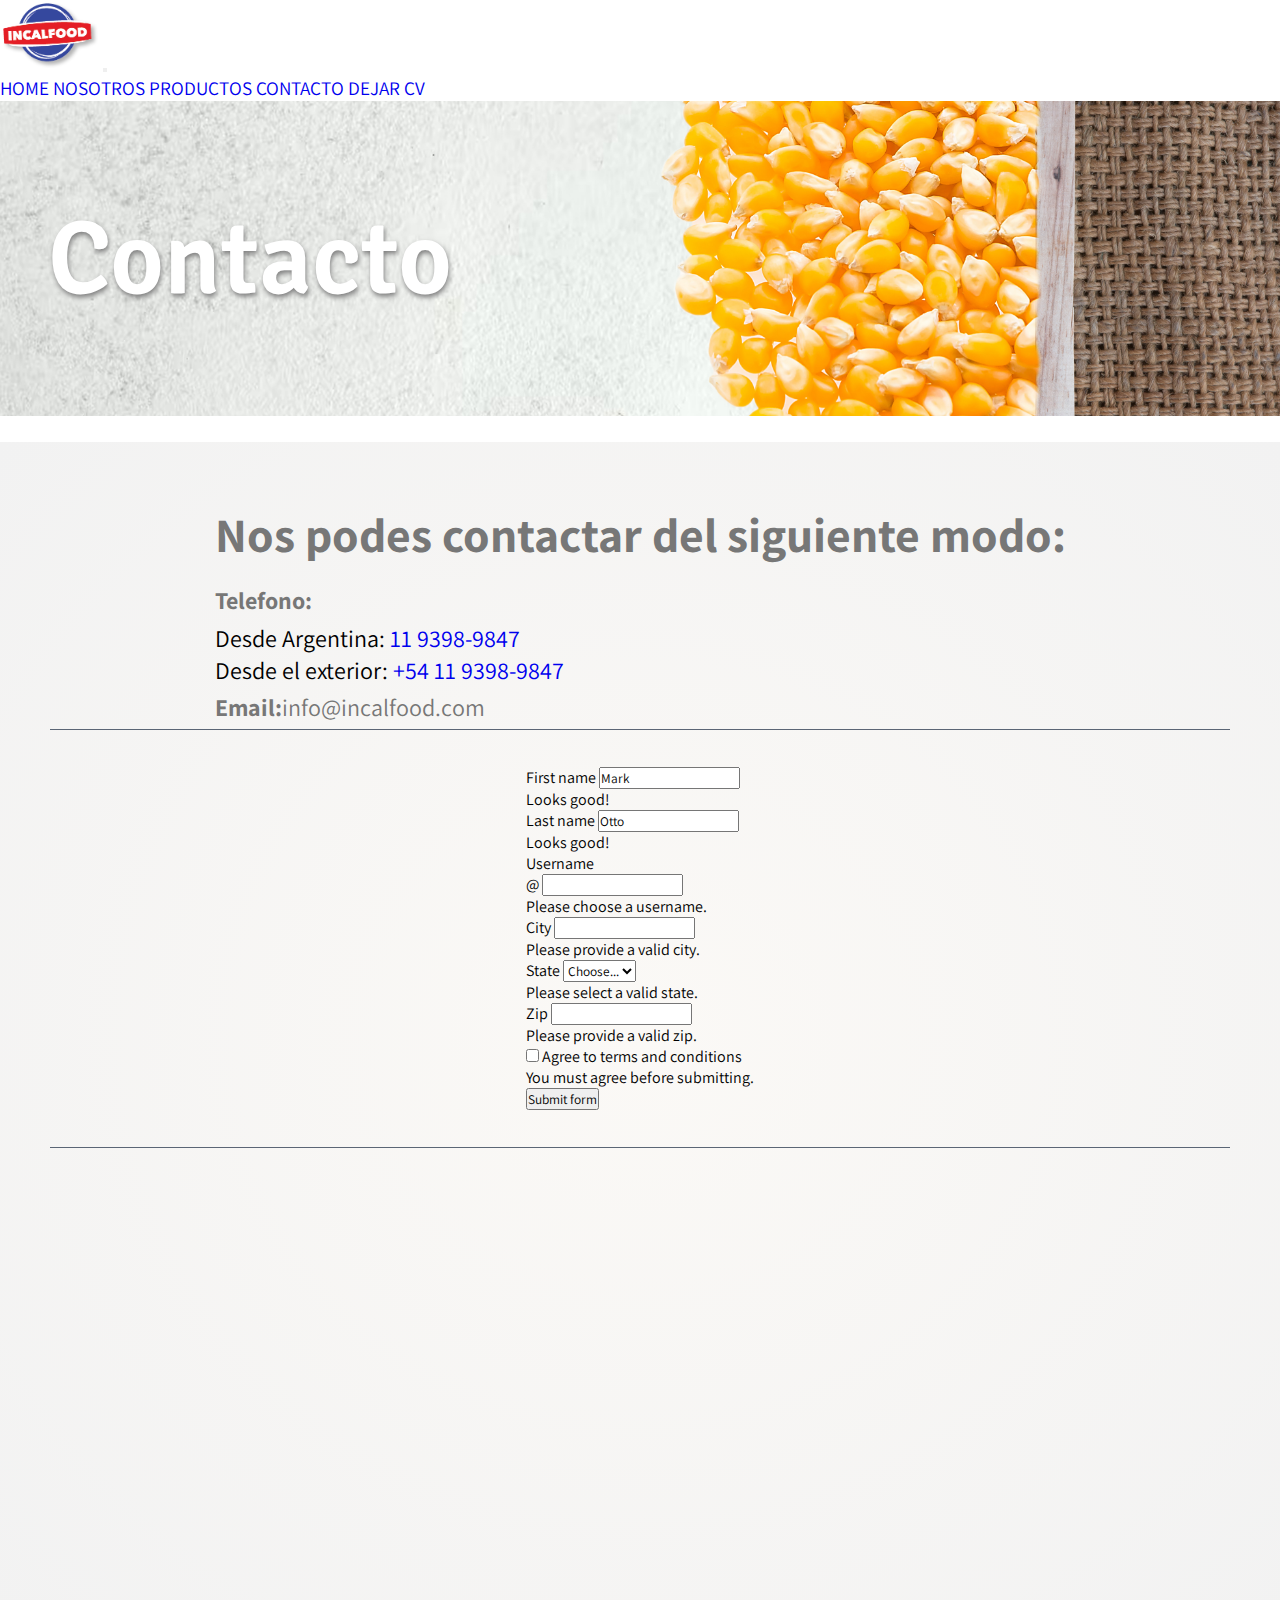
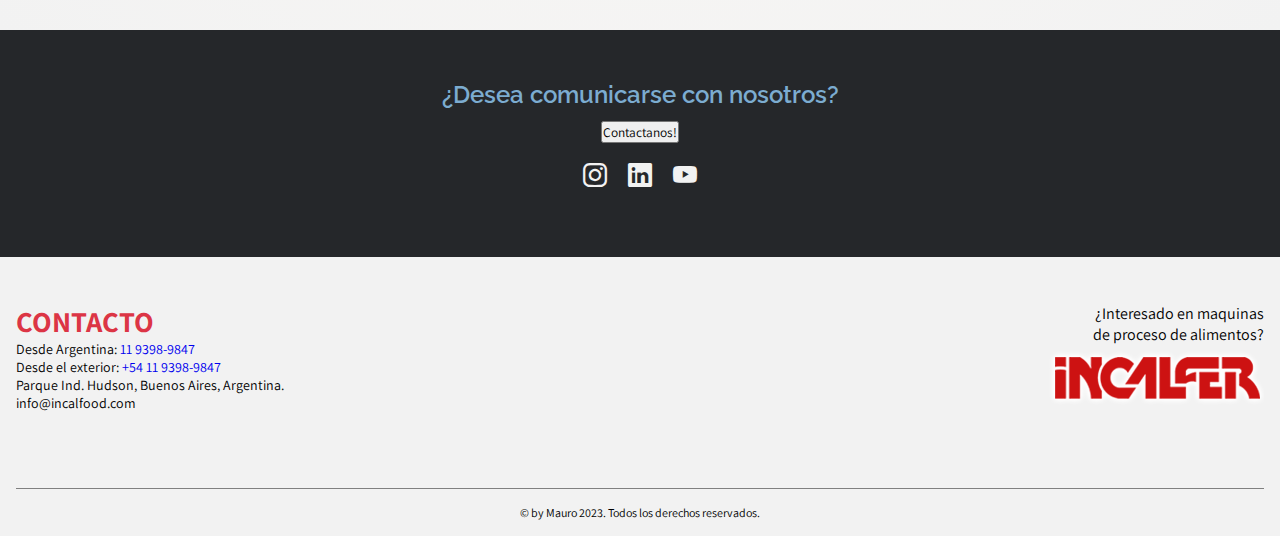
==== pages/contacto.html @ c0ce4c3d "se agrega redes sociales" ====
<!DOCTYPE html>
<html lang="en">

<head>
  <meta charset="UTF-8">
  <meta name="viewport" content="width=device-width, initial-scale=1.0">
  <link rel="apple-touch-icon" sizes="180x180" href="../img/favicon/apple-touch-icon.png">
  <link rel="icon" type="image/png" sizes="32x32" href="../img/favicon/favicon-32x32.png">
  <link rel="icon" type="image/png" sizes="16x16" href="../img/favicon/favicon-16x16.png">
  <link rel="manifest" href="../img/favicon/site.webmanifest">
  <title>Contacto - Incalfood</title>
  <meta name="description" content="Consultanos hoy por nuestra línea de pellets y sabores.">
  <meta name="keywords"
    content="Pellets Y Sabores Para Snacks. Pellets de Maíz. Productos Extruidos. Pellets de Trigo.">
  <link href="https://cdn.jsdelivr.net/npm/bootstrap@5.3.1/dist/css/bootstrap.min.css" rel="stylesheet"
  integrity="sha384-4bw+/aepP/YC94hEpVNVgiZdgIC5+VKNBQNGCHeKRQN+PtmoHDEXuppvnDJzQIu9" crossorigin="anonymous">
  <link rel="stylesheet" href="https://cdn.jsdelivr.net/npm/bootstrap-icons@1.10.5/font/bootstrap-icons.css">
  <link rel="stylesheet" href="../css/styles.css">
</head>

<body>
  <header>
    <nav class="navbar navbar-expand-lg bg-body-tertiary">
      <div class="container-fluid">
        <a class="navbar-brand" href="../index.html">
          <img src="../img/Incalfood-Logo-1.png" alt="logo" width="100">
        </a>
        <button class="navbar-toggler" type="button" data-bs-toggle="collapse" data-bs-target="#navbarNavAltMarkup"
          aria-controls="navbarNavAltMarkup" aria-expanded="false" aria-label="Toggle navigation">
          <span class="navbar-toggler-icon"></span>
        </button>
        <div class="collapse navbar-collapse" id="navbarNavAltMarkup">
          <div class="navbar-nav">
            <a class="nav-link" aria-current="page" href="../index.html">Home</a>
            <a class="nav-link" href="./nosotros.html">Nosotros</a>
            <a class="nav-link" href="./productos.html">Productos</a>
            <a class="nav-link active" href="./contacto.html">Contacto</a>
            <a class="nav-link" href="./dejarCv.html">Dejar cv</a>
          </div>
        </div>
      </div>
    </nav>
    <section class="hero__container">
      <div class="hero__banner">
        <h2>Contacto</h2>
      </div>
    </section>
  </header>
  <main>
    <div class="contact-page">
      <section class="contact-page__info">
        <div class="contact-page__info--tel">
          <p class="contact-page__info--text">Nos podes contactar del siguiente modo:</p>
          <p><strong>Telefono:</strong></p>
          <ul>
            <li>Desde Argentina: <a href="1193989847">11 9398-9847</a></li>
            <li>Desde el exterior: <a href="+541193989847">+54 11 9398-9847</a></li>
          </ul>
          <p><strong>Email:</strong>info@incalfood.com</p>
        </div>
      </section>
      <section class="contact-page__form">
        <form class="row g-3 needs-validation contact__form--forms" novalidate>
          <div class="col-md-4">
            <label for="validationCustom01" class="form-label">First name</label>
            <input type="text" class="form-control" id="validationCustom01" value="Mark" required>
            <div class="valid-feedback">
              Looks good!
            </div>
          </div>
          <div class="col-md-4">
            <label for="validationCustom02" class="form-label">Last name</label>
            <input type="text" class="form-control" id="validationCustom02" value="Otto" required>
            <div class="valid-feedback">
              Looks good!
            </div>
          </div>
          <div class="col-md-4">
            <label for="validationCustomUsername" class="form-label">Username</label>
            <div class="input-group has-validation">
              <span class="input-group-text" id="inputGroupPrepend">@</span>
              <input type="text" class="form-control" id="validationCustomUsername" aria-describedby="inputGroupPrepend"
                required>
              <div class="invalid-feedback">
                Please choose a username.
              </div>
            </div>
          </div>
          <div class="col-md-6">
            <label for="validationCustom03" class="form-label">City</label>
            <input type="text" class="form-control" id="validationCustom03" required>
            <div class="invalid-feedback">
              Please provide a valid city.
            </div>
          </div>
          <div class="col-md-3">
            <label for="validationCustom04" class="form-label">State</label>
            <select class="form-select" id="validationCustom04" required>
              <option selected disabled value="">Choose...</option>
              <option>...</option>
            </select>
            <div class="invalid-feedback">
              Please select a valid state.
            </div>
          </div>
          <div class="col-md-3">
            <label for="validationCustom05" class="form-label">Zip</label>
            <input type="text" class="form-control" id="validationCustom05" required>
            <div class="invalid-feedback">
              Please provide a valid zip.
            </div>
          </div>
          <div class="col-12">
            <div class="form-check">
              <input class="form-check-input" type="checkbox" value="" id="invalidCheck" required>
              <label class="form-check-label" for="invalidCheck">
                Agree to terms and conditions
              </label>
              <div class="invalid-feedback">
                You must agree before submitting.
              </div>
            </div>
          </div>
          <div class="col-12">
            <button class="btn btn-primary" type="submit">Submit form</button>
          </div>
        </form>
      </section>
      <section class="contact-page__map"><iframe
          src="https://www.google.com/maps/embed?pb=!1m18!1m12!1m3!1d13104.268467003114!2d-58.17543389498972!3d-34.80425325755544!2m3!1f0!2f0!3f0!3m2!1i1024!2i768!4f13.1!3m3!1m2!1s0x95a32f217aa31769%3A0xee1732fa0c41e70c!2sMaritimo%2C%20Guillermo%20Enrique%20Hudson%2C%20Provincia%20de%20Buenos%20Aires!5e0!3m2!1ses!2sar!4v1692320278592!5m2!1ses!2sar"
          width="350" height="400" style="border:0;" allowfullscreen="" loading="lazy"
          referrerpolicy="no-referrer-when-downgrade"></iframe></section>
    </div>
  </main>
  <footer>
    <section class="communicate">
      <div class="communicate__text">
        <h2>¿Desea comunicarse con nosotros?</h2>
        <div class="button-center">
          <a href="./contacto.html"><button type="button" class="btn btn-outline-light">Contactanos!</button></a>
        </div>
      </div>
      <div class="communicate__social">
        <a href="#"><i class="bi bi-social bi-instagram"></i></a>
        <a href="#"><i class="bi bi-social bi-linkedin"></i></a>
        <a href="#"><i class="bi bi-social bi-youtube"></i></a>
      </div>
    </section>
    <section class="footer__page">
      <div class="footer__top">
        <div class="footer__top--contact">
          <h2>CONTACTO</h2>
          <ul>
            <li>Desde Argentina: <a href="1193989847">11 9398-9847</a></li>
            <li>Desde el exterior: <a href="+541193989847">+54 11 9398-9847</a></li>
            <li>Parque Ind. Hudson, Buenos Aires, Argentina.</li>
            <li>info@incalfood.com</li>
          </ul>
        </div>
        <div class="footer__top--incalfer">
          <p>¿Interesado en maquinas
            <br>de proceso de alimentos?
          </p>
          <a href="#">
            <img src="../img/incalfer.png" alt="logo incalfer">
          </a>
        </div>
      </div>
      <div class="footer__bottom">
        <div class="footer__bottom--text">
          <p>&copy; by Mauro 2023. Todos los derechos reservados.</p>
        </div>
      </div>
    </section>
  </footer>
  <script src="https://cdn.jsdelivr.net/npm/bootstrap@5.3.1/dist/js/bootstrap.bundle.min.js"
    integrity="sha384-HwwvtgBNo3bZJJLYd8oVXjrBZt8cqVSpeBNS5n7C8IVInixGAoxmnlMuBnhbgrkm"
    crossorigin="anonymous"></script>
</body>

</html>
---- css/styles.css ----
@import url("https://fonts.googleapis.com/css2?family=Assistant:wght@600;700;800&family=Raleway:wght@300;400;500&family=Signika:wght@300;400;500;600;700&display=swap");
* {
  padding: 0;
  margin: 0;
  box-sizing: border-box;
  list-style: none;
  text-decoration: none;
  font-family: "Assistant", sans-serif;
}

img {
  max-width: 100%;
}

h3 {
  font-size: 1.5rem;
}

main h3 {
  color: #999;
  font-size: 1.3rem;
}
main h1, main h2 {
  font-size: 1.8rem;
  font-weight: 800;
  color: #25272a;
}
main h1 > span, main h2 > span {
  color: #dc3545;
}
main p {
  line-height: 1.8;
  text-align: start;
  color: #777;
}

@media screen and (min-width: 992px) {
  .container-fluid {
    width: 80%;
  }
  .navbar-collapse {
    justify-content: center;
  }
  .navbar-nav {
    gap: 3rem;
    text-transform: uppercase;
    font-size: 1.2rem;
  }
}
.navbar-nav {
  --bs-nav-link-color: #25272a;
  --bs-nav-link-hover-color: #dc3545;
  --bs-navbar-active-color:#35489e;
}

.button-center {
  display: flex;
  flex-wrap: wrap;
  justify-content: center;
  align-items: center;
}

body {
  width: 100%;
  display: flex;
  flex-direction: column;
  flex-wrap: wrap;
  align-content: center;
  justify-content: center;
}

main {
  display: flex;
  flex-direction: column;
  width: inherit;
}

footer {
  width: 100%;
}

.hero__banner, .hero__banner-lg {
  background-image: url(../img/hero.jpg);
  background-repeat: no-repeat;
  background-size: cover;
  background-position: center;
  display: flex;
  flex-direction: column;
  justify-content: center;
  align-items: center;
  padding: 3rem;
  height: 30vh;
  text-shadow: gray 1px 3px 5px;
}
@media screen and (min-width: 768px) {
  .hero__banner, .hero__banner-lg {
    align-items: start;
    height: 20vh;
  }
}
@media screen and (min-width: 992px) {
  .hero__banner, .hero__banner-lg {
    height: 35vh;
  }
}
.hero__banner > h2, .hero__banner-lg > h2, .hero__banner span, .hero__banner-lg span {
  color: #fe9402;
  font-family: "Signika", sans-serif;
  font-weight: 600;
  text-align: start;
  font-size: 4rem;
}
.hero__banner > h2 > span, .hero__banner-lg > h2 > span, .hero__banner span > span, .hero__banner-lg span > span {
  margin: 1rem;
}
@media screen and (min-width: 992px) {
  .hero__banner > h2, .hero__banner-lg > h2, .hero__banner span, .hero__banner-lg span {
    font-size: 6.5rem;
    color: #fff;
  }
}

.hero__banner-lg {
  align-items: start;
  padding: 1.5rem;
}
.hero__banner-lg > h2, .hero__banner-lg span {
  font-size: 3.2rem;
  margin: 0;
  line-height: 1;
}
@media screen and (min-width: 992px) {
  .hero__banner-lg > h2, .hero__banner-lg span {
    font-size: 6.5rem;
    margin: 4rem;
  }
}

.hero__main {
  background-image: url(../img/hero.jpg);
  background-repeat: no-repeat;
  background-size: cover;
  background-position: center;
  display: flex;
  flex-direction: column;
  justify-content: center;
  align-items: center;
  padding: 2.3rem;
  height: 70vh;
  /* &-ani{
      position: relative;
      width: 100%;
      &--img{
          >img{
              width: 50%;
              position: absolute;
              left: 0;
              top: 0;
          }
      }
  } */
}
.hero__main-title {
  display: flex;
  flex-direction: column;
  justify-content: center;
  align-items: center;
  margin: 1rem;
}
.hero__main-title-img {
  display: flex;
  flex-direction: column;
  filter: drop-shadow(0 0 0.75rem gray);
}
.hero__main-title-img .title-top {
  animation: rotate-hor-center 0.9s cubic-bezier(0.455, 0.03, 0.515, 0.955) both;
}
@keyframes rotate-hor-center {
  0% {
    transform: rotateX(0);
  }
  100% {
    transform: rotateX(-360deg);
  }
}
.hero__main-title-img .title-buttom {
  animation: scale-in-center 0.5s cubic-bezier(0.25, 0.46, 0.45, 0.94) 0.8s both;
}
@keyframes scale-in-center {
  0% {
    transform: scale(0);
    opacity: 1;
  }
  100% {
    transform: scale(1);
    opacity: 1;
  }
}

.container-news {
  height: 85vh;
  background-color: #fff;
  background-image: url(../img/bg/shape_bg.png);
  background-repeat: no-repeat;
  background-size: cover;
  background-position: center;
}
@media screen and (min-width: 399px) {
  .container-news {
    height: 60vh;
  }
}
@media screen and (min-width: 768px) {
  .container-news {
    height: auto;
  }
}
@media screen and (min-width: 992px) {
  .container-news {
    height: 50vh;
  }
}

.news {
  display: flex;
  flex-direction: column;
  justify-content: center;
  align-items: center;
  margin: 1.8rem;
  height: 100%;
}
.news__icon {
  display: flex;
  flex-direction: column;
  width: 100%;
}
@media screen and (min-width: 992px) {
  .news__icon {
    width: 80%;
    flex-direction: row;
  }
}
.news__icon-cnt {
  display: flex;
  flex-direction: column;
  height: 7rem;
  width: 100%;
}
@media screen and (min-width: 992px) {
  .news__icon-cnt {
    height: unset;
    width: unset;
  }
}
.news__icon-cnt--box {
  position: relative;
  width: 100%;
}
.news__icon-cnt--box-icon {
  position: absolute;
  background-color: #000;
  width: 75px;
  height: 60px;
  top: 0;
  left: 0;
  margin: 0;
  padding: 0;
}
@media screen and (min-width: 399px) {
  .news__icon-cnt--box-icon {
    width: 90px;
    height: 75px;
  }
}
.news__icon-cnt--box :hover .bi-megaphone-fill {
  animation: shake-lr 0.7s cubic-bezier(0.455, 0.03, 0.515, 0.955) both;
}
@keyframes shake-lr {
  0%, 100% {
    transform: rotate(0deg);
    transform-origin: 50% 50%;
  }
  10% {
    transform: rotate(8deg);
  }
  20%, 40%, 60% {
    transform: rotate(-10deg);
  }
  30%, 50%, 70% {
    transform: rotate(10deg);
  }
  80% {
    transform: rotate(-8deg);
  }
  90% {
    transform: rotate(8deg);
  }
}
@media screen and (min-width: 992px) {
  .news__icon {
    width: 926px;
  }
}
.news__title {
  display: flex;
  flex-direction: column;
}
@media screen and (min-width: 768px) {
  .news__title > h2 {
    font-size: 2rem;
    font-weight: 700;
  }
}
@media screen and (min-width: 992px) {
  .news__title {
    width: 100%;
    flex-wrap: wrap;
    align-content: center;
  }
}
.news-carousel {
  display: flex;
  flex-direction: row;
  justify-content: center;
  align-items: flex-start;
  height: 250px;
}
@media screen and (min-width: 992px) {
  .news-carousel {
    max-width: 926px;
    height: unset;
  }
}
.news-carousel__body {
  display: flex;
  flex-direction: column;
}
.news-carousel__body--text > p {
  padding: 1.5rem 0;
  line-height: 1.8;
}

.bi-megaphone-fill {
  color: #dc3545;
  font-size: 3rem;
  position: absolute;
  right: -23%;
}

.next {
  font-size: 1.5rem;
  font-weight: 900;
}

.item-text {
  font-size: 1.2rem;
  font-weight: 700;
  color: #25272a;
  display: flex;
  justify-content: flex-end;
}
.item-text .bi-dash-lg {
  position: unset;
  font-size: 2.3rem;
  color: #dc3545;
  display: flex;
  align-items: baseline;
}

.about-us__cnt {
  background-color: #f2f2f2;
  background-image: url(../img/bg/bg_3.jpg);
  background-repeat: no-repeat;
  background-size: cover;
  background-position: center;
}
.about-us__cnt .about-us {
  display: flex;
  flex-direction: column;
  min-height: 15rem;
  margin: 1.8rem;
}
@media screen and (min-width: 768px) {
  .about-us__cnt .about-us {
    display: flex;
    flex-wrap: wrap;
    align-content: center;
  }
}
@media screen and (min-width: 768px) {
  .about-us__cnt .about-us__text {
    max-width: 80%;
    margin: 0 auto;
  }
}
.about-us__cnt .about-us__text > p {
  padding: 1.5rem 0;
}
@media screen and (min-width: 768px) {
  .about-us__cnt .about-us__text > p {
    font-size: 1.4rem;
  }
}
@media screen and (min-width: 768px) {
  .about-us__cnt .about-us__text > h1 {
    font-size: 2rem;
    font-weight: 700;
  }
}
.about-us__cnt .about-us__img {
  display: flex;
  flex-direction: column;
  justify-content: center;
  align-items: center;
  margin-top: 1.2rem;
}
.about-us__cnt .about-us__img > h2,
.about-us__cnt .about-us__img span {
  display: flex;
  flex-direction: column;
  justify-content: center;
  align-items: center;
  text-align: center;
  color: #25272a;
  text-shadow: #777 1px 3px 5px;
  font-size: 3rem;
  font-family: "Assistant", sans-serif;
  font-weight: 800;
  text-transform: uppercase;
}
.about-us__cnt .about-us__img > img {
  width: 250px;
}
@media screen and (min-width: 768px) {
  .about-us__cnt .about-us__img > img {
    width: 400px;
  }
}
@media screen and (min-width: 992px) {
  .about-us__cnt .about-us__img {
    display: flex;
    flex-direction: row;
    justify-content: space-around;
    align-items: center;
  }
}

.snacks {
  color: #fff;
  background-image: url(../img/bg/bg_10.jpg);
  background-repeat: no-repeat;
  background-size: 100% 90%;
  background-position: center top;
}
.snacks-cnt {
  display: flex;
  flex-direction: column;
  justify-content: center;
  align-items: center;
  margin: 1.8rem;
}
@media screen and (min-width: 992px) {
  .snacks-cnt__text {
    width: 80%;
  }
}
.snacks-cnt__products {
  width: 100%;
}
@media screen and (min-width: 992px) {
  .snacks-cnt__products {
    width: 80%;
  }
}
.snacks-cnt__products .snacks-card {
  display: flex;
  flex-wrap: wrap;
}
.snacks-cnt__products .snacks-card .card-snack-lg {
  padding: 1.2rem 0;
  background-color: #f95a3f;
}
.snacks-cnt__products .snacks-card .card-snack-lg .card-body .card-title {
  padding: 0.5rem 0;
  font-weight: 800;
}
.snacks-cnt__products .snacks-card .card-snack-lg .card-body > p, .snacks-cnt__products .snacks-card .card-snack-lg .card-body h6, .snacks-cnt__products .snacks-card .card-snack-lg .card-body h5 {
  color: #fff;
}
@media screen and (min-width: 768px) {
  .snacks-cnt__products .snacks-card .card-snack-lg {
    max-height: 300px;
    order: 5;
  }
}
.snacks-cnt__products .snacks-card .card-body {
  display: flex;
  flex-direction: column;
  justify-content: center;
  align-items: center;
}

.card {
  border-radius: unset;
  margin: 1rem auto;
  line-height: 1.5;
  max-width: 22rem;
}
.card > img {
  border-radius: unset;
}

@media screen and (min-width: 992px) {
  .instagram {
    display: flex;
    flex-direction: column;
    flex-wrap: wrap;
    align-content: space-around;
    width: 100%;
  }
}
.instagram-text {
  margin: 1.8rem;
}
@media screen and (min-width: 992px) {
  .instagram-text {
    width: 80%;
  }
}
.instagram-slider {
  width: 80vw;
  height: auto;
  margin: 1.5rem auto;
  overflow: hidden;
}
.instagram-slider__track {
  display: flex;
  animation: scroll 50s linear infinite;
  -webkit-animation: scroll 50s linear infinite;
  width: 2400px;
}
.instagram-slider__track--slide {
  width: 200px;
}
.instagram-slider__track--slide > img {
  width: 100%;
}

@keyframes scroll {
  0% {
    -webkit-animation: translateX(0);
    transform: translateX(0);
  }
  100% {
    -webkit-animation: translateX(-1200px);
    transform: translateX(-1200px);
  }
}
.communicate {
  background-color: #25272a;
  padding: 3.125rem 0;
  text-align: center;
}
.communicate__text {
  padding: 0 1rem 0 1rem;
}
.communicate__text > h2 {
  font-size: 1.5rem;
  padding-bottom: 0.8rem;
  font-family: "Raleway", sans-serif;
  color: #7cacd0;
  font-weight: 600;
}
.communicate__social {
  display: flex;
  flex-direction: row;
  justify-content: center;
  align-items: center;
  margin: 1rem;
  gap: 1.3rem;
  flex-wrap: wrap;
}
.communicate__social .bi-social {
  color: #f2f2f2;
  font-size: 1.5rem;
}
.communicate__social .bi-social:hover {
  color: #dc3545;
}

.footer__top {
  background-color: #f2f2f2;
  display: flex;
  flex-direction: row;
  padding-top: 1.875rem;
  padding-bottom: 3.125rem;
}
.footer__top--contact {
  font-size: 14px;
  padding: 1rem;
  width: 50%;
}
.footer__top--contact > h2 {
  font-size: 1.8rem;
  color: #dc3545;
  font-weight: 700;
}
.footer__top--contact > ul {
  display: flex;
  flex-direction: column;
  margin-bottom: 10px;
  padding: 0;
}
.footer__top--incalfer {
  text-align: end;
  padding: 1rem;
  width: 50%;
}

.footer__bottom {
  background-color: #f2f2f2;
}
.footer__bottom--text > p {
  margin: 0 1rem 0 1rem;
  padding: 1rem 0;
  font-size: 12px;
  border-top: 1px solid gray;
  text-align: center;
}

.company__content-top {
  display: flex;
  flex-direction: column;
  justify-content: center;
  align-items: center;
  flex-wrap: wrap;
  padding: 1.3rem;
  width: 70%;
  margin: 0 auto;
  margin-bottom: 3rem;
}
.company__content-top > h2 {
  font-family: "Raleway", sans-serif;
  font-size: 2.25rem;
  font-weight: 800;
  margin-bottom: 1.6rem;
  color: #25272a;
}
.company__content-top--text > p {
  font-size: 1rem;
  line-height: 2;
}
@media screen and (min-width: 768px) {
  .company__content-top--text {
    display: flex;
    flex-direction: column;
    width: 80%;
  }
  .company__content-top--text > p {
    font-size: 1.125rem;
  }
}
.company__content-img {
  width: 100%;
  display: flex;
  justify-content: center;
  align-items: center;
}
.company__content-img > img {
  width: 80%;
  margin-top: -10%;
  padding-top: 0.7rem;
}
@media screen and (min-width: 768px) {
  .company__content-img > img {
    width: 50%;
    margin: -7%;
    padding: 1rem 0;
  }
}
@media screen and (min-width: 992px) {
  .company__content-img > img {
    width: 50%;
    margin: -5%;
  }
}
@media screen and (min-width: 992px) {
  .company__content-img {
    width: 50%;
    margin: 0 auto;
    background-color: #fff;
  }
}
.company__content-bt {
  background-image: url(../img/bg/bg_4.jpg);
  /* background-repeat: no-repeat;
  background-size: cover; */
  background-position: center;
}
.company__content-bt--mision {
  padding: 5rem 1.8rem 2.3rem 1.8rem;
  background-color: #f2f2f2;
  background-image: url(../img/bg/bg_4.jpg);
  text-align: center;
}
@media screen and (min-width: 992px) {
  .company__content-bt--mision {
    padding: 2.3rem 1.8rem 0.3rem 1.8rem;
  }
}
.company__content-bt--calidad, .company__content-bt--filosofia {
  padding: 1.8rem;
}
@media screen and (min-width: 768px) {
  .company__content-bt--calidad p, .company__content-bt--filosofia p {
    padding-top: 0;
    padding-bottom: 2rem;
  }
}
.company__content-bt h2 {
  font-family: "Signika", sans-serif;
  font-size: 1.8rem;
  text-align: center;
  margin: 1rem;
  color: #25272a;
}
.company__content-bt--img {
  margin: 0;
}
@media screen and (min-width: 992px) {
  .company__content-bt--img {
    display: flex;
    justify-content: flex-end;
  }
}
.company__content-bt--img img {
  display: flex;
  width: 100%;
  margin: 0;
  max-width: unset;
}
@media screen and (min-width: 768px) {
  .company__content-bt--img img {
    width: 80%;
    display: flex;
    padding: 2rem 0;
    margin: 0 auto;
  }
}
@media screen and (min-width: 992px) {
  .company__content-bt--img img {
    margin: 0;
    padding: 0;
  }
}
@media screen and (min-width: 992px) {
  .company__content-bt {
    display: grid;
    grid-template-columns: 1fr 1fr;
    grid-template-rows: 1fr 1fr;
    padding: 4rem 0;
  }
  .company__content-bt--filosofia, .company__content-bt--calidad, .company__content-bt--mision {
    display: flex;
    flex-direction: column;
    justify-content: space-evenly;
    align-items: center;
  }
  .company__content-bt--filosofia p,
  .company__content-bt--filosofia h2, .company__content-bt--calidad p,
  .company__content-bt--calidad h2, .company__content-bt--mision p,
  .company__content-bt--mision h2 {
    width: 60%;
    margin: 0 auto;
  }
  .company__content-bt--filosofia h2, .company__content-bt--calidad h2, .company__content-bt--mision h2 {
    text-align: center;
  }
  .company__content-bt .stand-feria {
    grid-column: 2;
  }
}
@media screen and (min-width: 992px) and (min-width: 768px) {
  .company__content-bt .stand-feria {
    display: flex;
    justify-content: flex-start;
  }
}
@media screen and (min-width: 992px) {
  .company__content-bt--filosofia {
    grid-column: 1;
    grid-row: 2;
  }
  .company__content-bt--mision {
    width: 100%;
    height: 20vh;
  }
}

.product {
  background-image: linear-gradient(#fbf9f6, #f2f2f2);
  display: flex;
  flex-direction: column;
  padding: 3.125rem 1rem;
}
@media screen and (min-width: 768px) {
  .product {
    display: flex;
    flex-direction: row;
    flex-wrap: wrap;
    justify-content: center;
  }
}

.contact-page {
  background-image: radial-gradient(#fbf9f6, #f2f2f2);
  display: flex;
  flex-direction: column;
  padding: 3.125rem;
}
.contact-page__info {
  border-bottom: rgba(51, 65, 85, 0.8) solid 1px;
}
@media screen and (min-width: 768px) {
  .contact-page__info {
    width: auto;
    display: flex;
    justify-content: center;
    align-items: center;
  }
}
@media screen and (min-width: 768px) {
  .contact-page__info--tel {
    font-size: 1.5rem;
  }
}
.contact-page__info--text {
  font-size: 1.2rem;
  font-weight: bold;
}
@media screen and (min-width: 768px) {
  .contact-page__info--text {
    font-size: 3rem;
  }
}
.contact-page__form {
  padding: 2.3rem 0;
  border-bottom: rgba(51, 65, 85, 0.8) solid 1px;
}
@media screen and (min-width: 992px) {
  .contact-page__form--forms {
    width: 80%;
  }
}
@media screen and (min-width: 992px) {
  .contact-page__form {
    display: flex;
    justify-content: center;
  }
}
.contact-page__map {
  display: flex;
  justify-content: center;
  padding: 1rem 0;
}

.sign {
  background-image: radial-gradient(#fbf9f6, #f2f2f2);
  padding: 3.125rem;
}
.sign__text {
  display: flex;
  flex-direction: column;
  justify-content: center;
  align-items: center;
}
.sign__text > h2 {
  color: #25272a;
  font-family: "Raleway", sans-serif;
  font-size: 1.5rem;
  font-weight: 600;
  line-height: 1.2;
  margin-bottom: 2rem;
  text-align: center;
  max-width: 500px;
}
.sign__text > p {
  background-color: #90ce7b;
  border-radius: 25% 10%;
  padding: 2rem;
}

@media screen and (min-width: 992px) {
  .carrusel-img {
    background-image: radial-gradient(#fbf9f6, #f2f2f2);
    display: flex;
    justify-content: center;
    padding: 3rem;
  }
}
@media screen and (min-width: 992px) {
  .carrusel-img__container {
    width: 60%;
    display: flex;
    justify-content: center;
  }
}
@media screen and (min-width: 992px) {
  .carrusel-img__container--carousel {
    width: 80%;
  }
}/*# sourceMappingURL=styles.css.map */
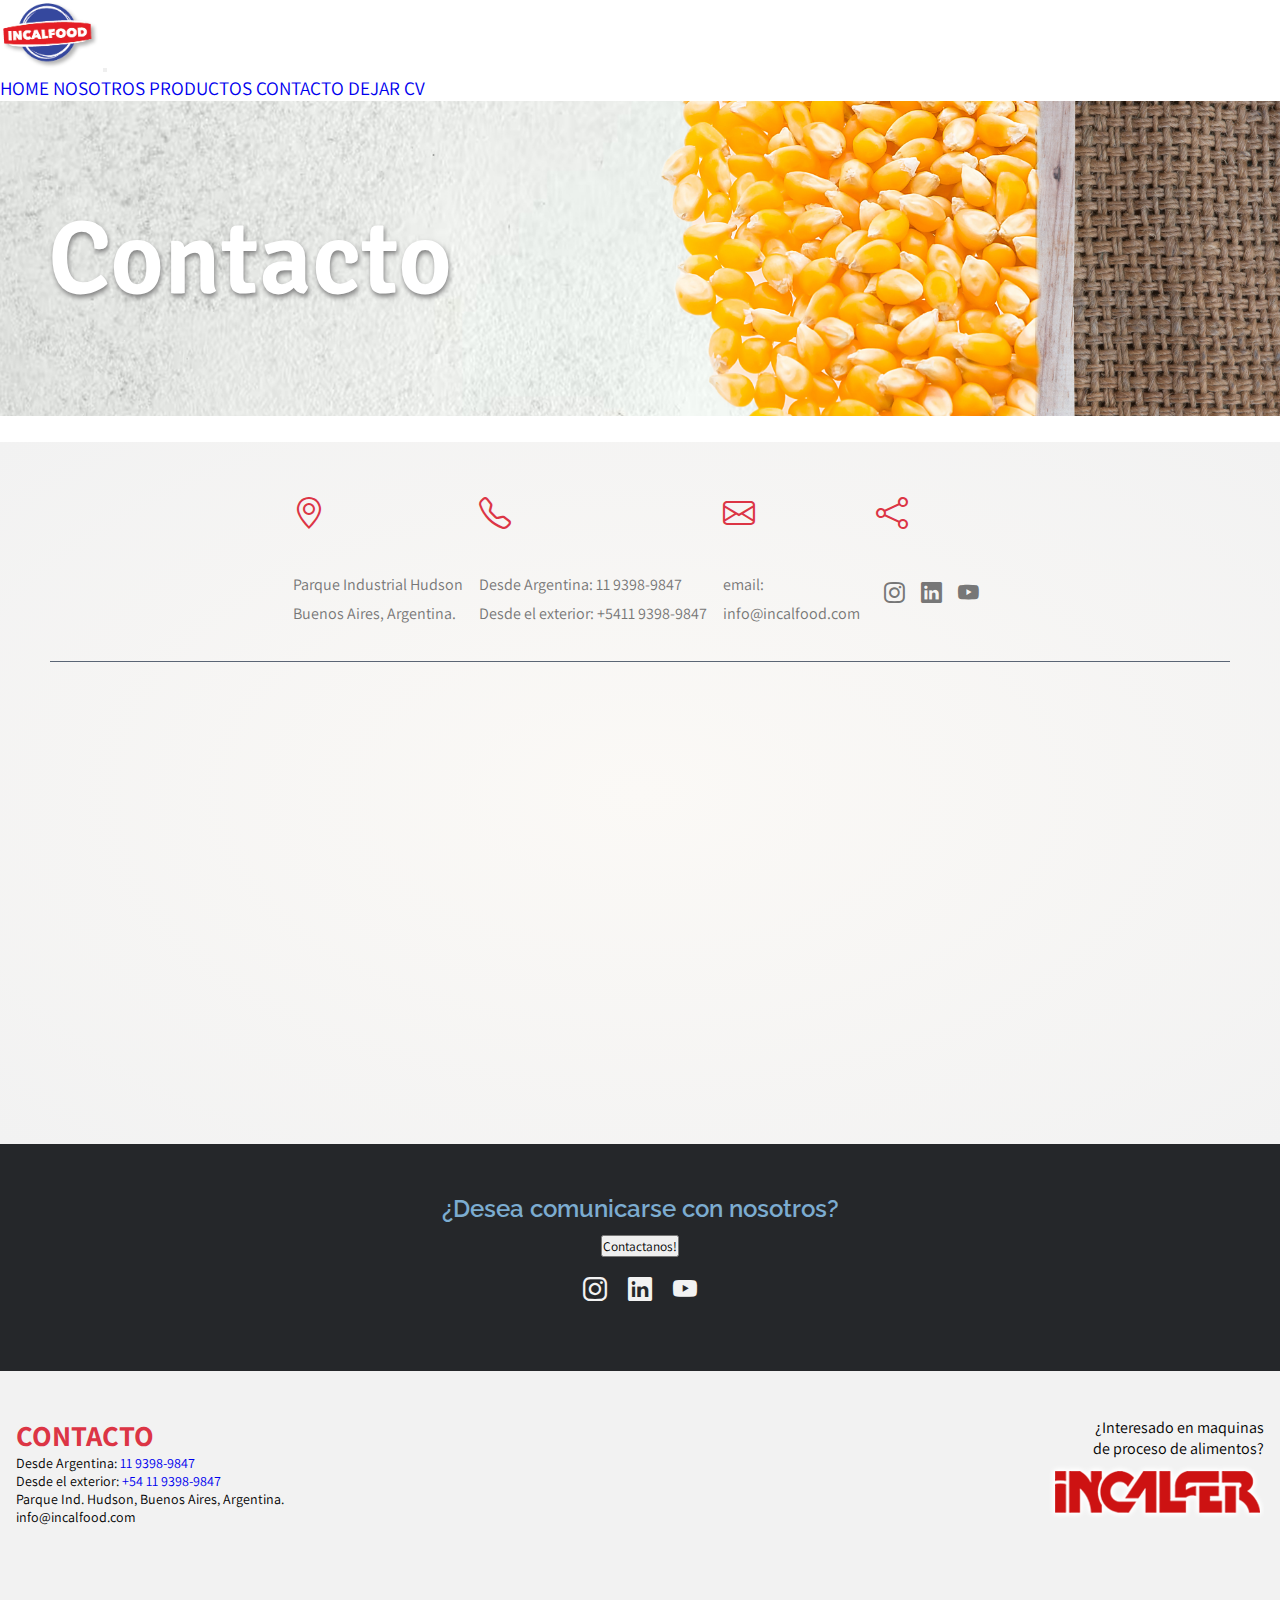
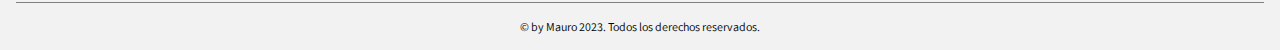
==== commit 32127df8: "modificando pagina contacto" ====
--- a/pages/contacto.html
+++ b/pages/contacto.html
@@ -49,87 +49,32 @@
   <main>
     <div class="contact-page">
       <section class="contact-page__info">
-        <div class="contact-page__info--tel">
-          <p class="contact-page__info--text">Nos podes contactar del siguiente modo:</p>
-          <p><strong>Telefono:</strong></p>
-          <ul>
-            <li>Desde Argentina: <a href="1193989847">11 9398-9847</a></li>
-            <li>Desde el exterior: <a href="+541193989847">+54 11 9398-9847</a></li>
-          </ul>
-          <p><strong>Email:</strong>info@incalfood.com</p>
-        </div>
-      </section>
-      <section class="contact-page__form">
-        <form class="row g-3 needs-validation contact__form--forms" novalidate>
-          <div class="col-md-4">
-            <label for="validationCustom01" class="form-label">First name</label>
-            <input type="text" class="form-control" id="validationCustom01" value="Mark" required>
-            <div class="valid-feedback">
-              Looks good!
-            </div>
+        <article class="contact-page__info--location">
+          <div class="contact-page__icon"><i class="bi bi-geo-alt"></i></div>
+          <div class="contact-page__text"><p>Parque Industrial Hudson <br> Buenos Aires, Argentina.</p></div>
+        </article>
+        <article class="contact-page__info--phone">
+          <div class="contact-page__icon"><i class="bi bi-telephone"></i></div>
+          <div class="contact-page__text"><p>Desde Argentina: 11 9398-9847<br>Desde el exterior: +5411 9398-9847</p></div>
+        </article>
+        <article class="contact-page__info--email">
+          <div class="contact-page__icon"><i class="bi bi-envelope"></i></div>
+          <div class="contact-page__text"><p>email: <br> info@incalfood.com</p></div>
+        </article>
+        <article class="contact-page__info--social">
+          <div class="contact-page__icon"><i class="bi bi-share"></i></div>
+          <div class="contact-page__text">
+            <a href="#"><i class="bi bi-social bi-instagram"></i></a>
+            <a href="#"><i class="bi bi-social bi-linkedin"></i></a>
+            <a href="#"><i class="bi bi-social bi-youtube"></i></a>
           </div>
-          <div class="col-md-4">
-            <label for="validationCustom02" class="form-label">Last name</label>
-            <input type="text" class="form-control" id="validationCustom02" value="Otto" required>
-            <div class="valid-feedback">
-              Looks good!
-            </div>
-          </div>
-          <div class="col-md-4">
-            <label for="validationCustomUsername" class="form-label">Username</label>
-            <div class="input-group has-validation">
-              <span class="input-group-text" id="inputGroupPrepend">@</span>
-              <input type="text" class="form-control" id="validationCustomUsername" aria-describedby="inputGroupPrepend"
-                required>
-              <div class="invalid-feedback">
-                Please choose a username.
-              </div>
-            </div>
-          </div>
-          <div class="col-md-6">
-            <label for="validationCustom03" class="form-label">City</label>
-            <input type="text" class="form-control" id="validationCustom03" required>
-            <div class="invalid-feedback">
-              Please provide a valid city.
-            </div>
-          </div>
-          <div class="col-md-3">
-            <label for="validationCustom04" class="form-label">State</label>
-            <select class="form-select" id="validationCustom04" required>
-              <option selected disabled value="">Choose...</option>
-              <option>...</option>
-            </select>
-            <div class="invalid-feedback">
-              Please select a valid state.
-            </div>
-          </div>
-          <div class="col-md-3">
-            <label for="validationCustom05" class="form-label">Zip</label>
-            <input type="text" class="form-control" id="validationCustom05" required>
-            <div class="invalid-feedback">
-              Please provide a valid zip.
-            </div>
-          </div>
-          <div class="col-12">
-            <div class="form-check">
-              <input class="form-check-input" type="checkbox" value="" id="invalidCheck" required>
-              <label class="form-check-label" for="invalidCheck">
-                Agree to terms and conditions
-              </label>
-              <div class="invalid-feedback">
-                You must agree before submitting.
-              </div>
-            </div>
-          </div>
-          <div class="col-12">
-            <button class="btn btn-primary" type="submit">Submit form</button>
-          </div>
-        </form>
+        </article>
       </section>
       <section class="contact-page__map"><iframe
-          src="https://www.google.com/maps/embed?pb=!1m18!1m12!1m3!1d13104.268467003114!2d-58.17543389498972!3d-34.80425325755544!2m3!1f0!2f0!3f0!3m2!1i1024!2i768!4f13.1!3m3!1m2!1s0x95a32f217aa31769%3A0xee1732fa0c41e70c!2sMaritimo%2C%20Guillermo%20Enrique%20Hudson%2C%20Provincia%20de%20Buenos%20Aires!5e0!3m2!1ses!2sar!4v1692320278592!5m2!1ses!2sar"
-          width="350" height="400" style="border:0;" allowfullscreen="" loading="lazy"
-          referrerpolicy="no-referrer-when-downgrade"></iframe></section>
+        src="https://www.google.com/maps/embed?pb=!1m18!1m12!1m3!1d13104.268467003114!2d-58.17543389498972!3d-34.80425325755544!2m3!1f0!2f0!3f0!3m2!1i1024!2i768!4f13.1!3m3!1m2!1s0x95a32f217aa31769%3A0xee1732fa0c41e70c!2sMaritimo%2C%20Guillermo%20Enrique%20Hudson%2C%20Provincia%20de%20Buenos%20Aires!5e0!3m2!1ses!2sar!4v1692320278592!5m2!1ses!2sar"
+        width="350" height="400" style="border:0;" allowfullscreen="" loading="lazy"
+        referrerpolicy="no-referrer-when-downgrade"></iframe>
+      </section>
     </div>
   </main>
   <footer>
--- a/css/styles.css
+++ b/css/styles.css
@@ -818,15 +818,50 @@
   flex-direction: column;
   padding: 3.125rem;
 }
+.contact-page__icon {
+  font-size: 2rem;
+  color: #dc3545;
+}
+.contact-page__icon:hover {
+  color: #35489e;
+}
+.contact-page__text {
+  display: flex;
+  justify-content: center;
+}
+.contact-page__text > a {
+  color: #777;
+  font-size: 1.3rem;
+  margin: 0.5rem;
+}
 .contact-page__info {
-  border-bottom: rgba(51, 65, 85, 0.8) solid 1px;
+  display: flex;
+  flex-direction: column;
+  gap: 1rem;
+  padding-bottom: 2rem;
+}
+.contact-page__info--location, .contact-page__info--phone, .contact-page__info--email, .contact-page__info--social {
+  display: flex;
+  gap: 2.3rem;
 }
 @media screen and (min-width: 768px) {
   .contact-page__info {
     width: auto;
     display: flex;
     justify-content: center;
-    align-items: center;
+    align-items: start;
+    margin: 0 auto;
+  }
+}
+@media screen and (min-width: 992px) {
+  .contact-page__info {
+    display: flex;
+    flex-direction: row;
+  }
+  .contact-page__info--location, .contact-page__info--phone, .contact-page__info--email, .contact-page__info--social {
+    display: flex;
+    flex-direction: column;
+    gap: 2.3rem;
   }
 }
 @media screen and (min-width: 768px) {
@@ -843,22 +878,8 @@
     font-size: 3rem;
   }
 }
-.contact-page__form {
-  padding: 2.3rem 0;
-  border-bottom: rgba(51, 65, 85, 0.8) solid 1px;
-}
-@media screen and (min-width: 992px) {
-  .contact-page__form--forms {
-    width: 80%;
-  }
-}
-@media screen and (min-width: 992px) {
-  .contact-page__form {
-    display: flex;
-    justify-content: center;
-  }
-}
 .contact-page__map {
+  border-top: rgba(51, 65, 85, 0.8) solid 1px;
   display: flex;
   justify-content: center;
   padding: 1rem 0;
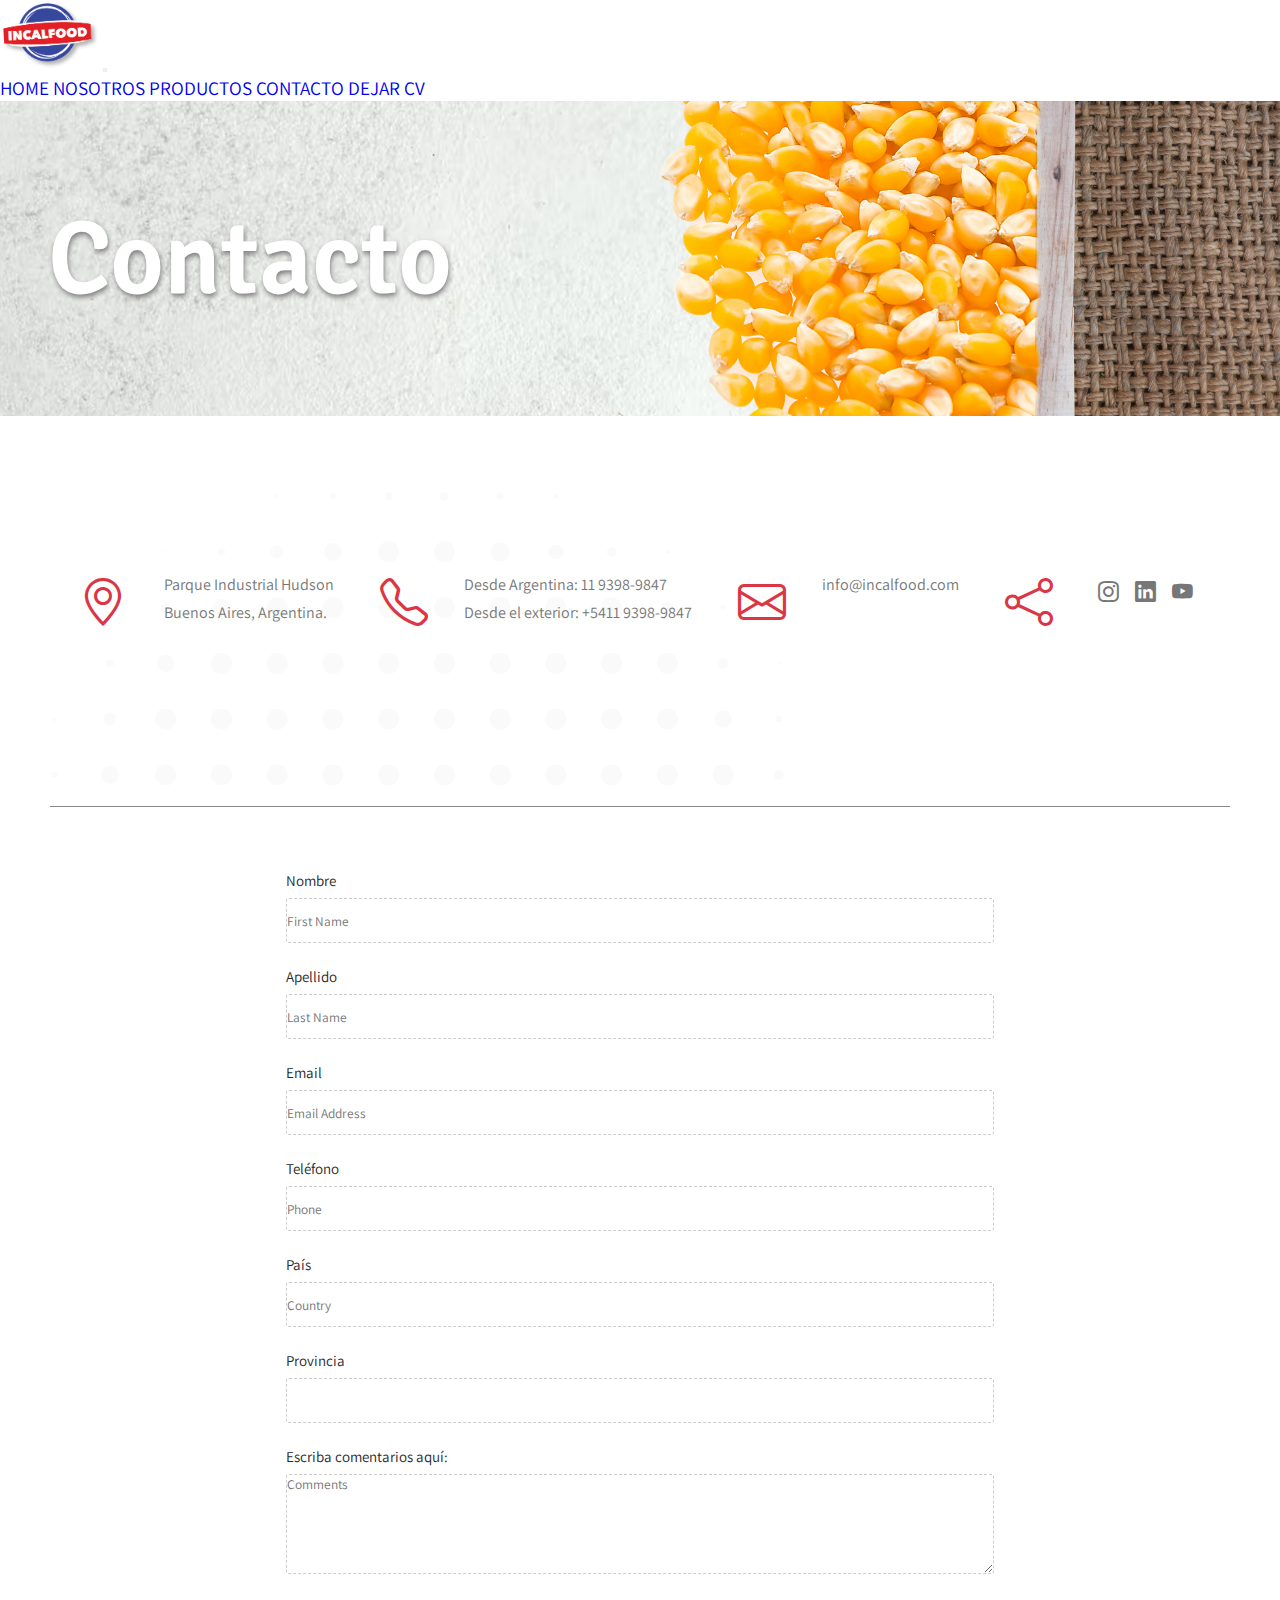
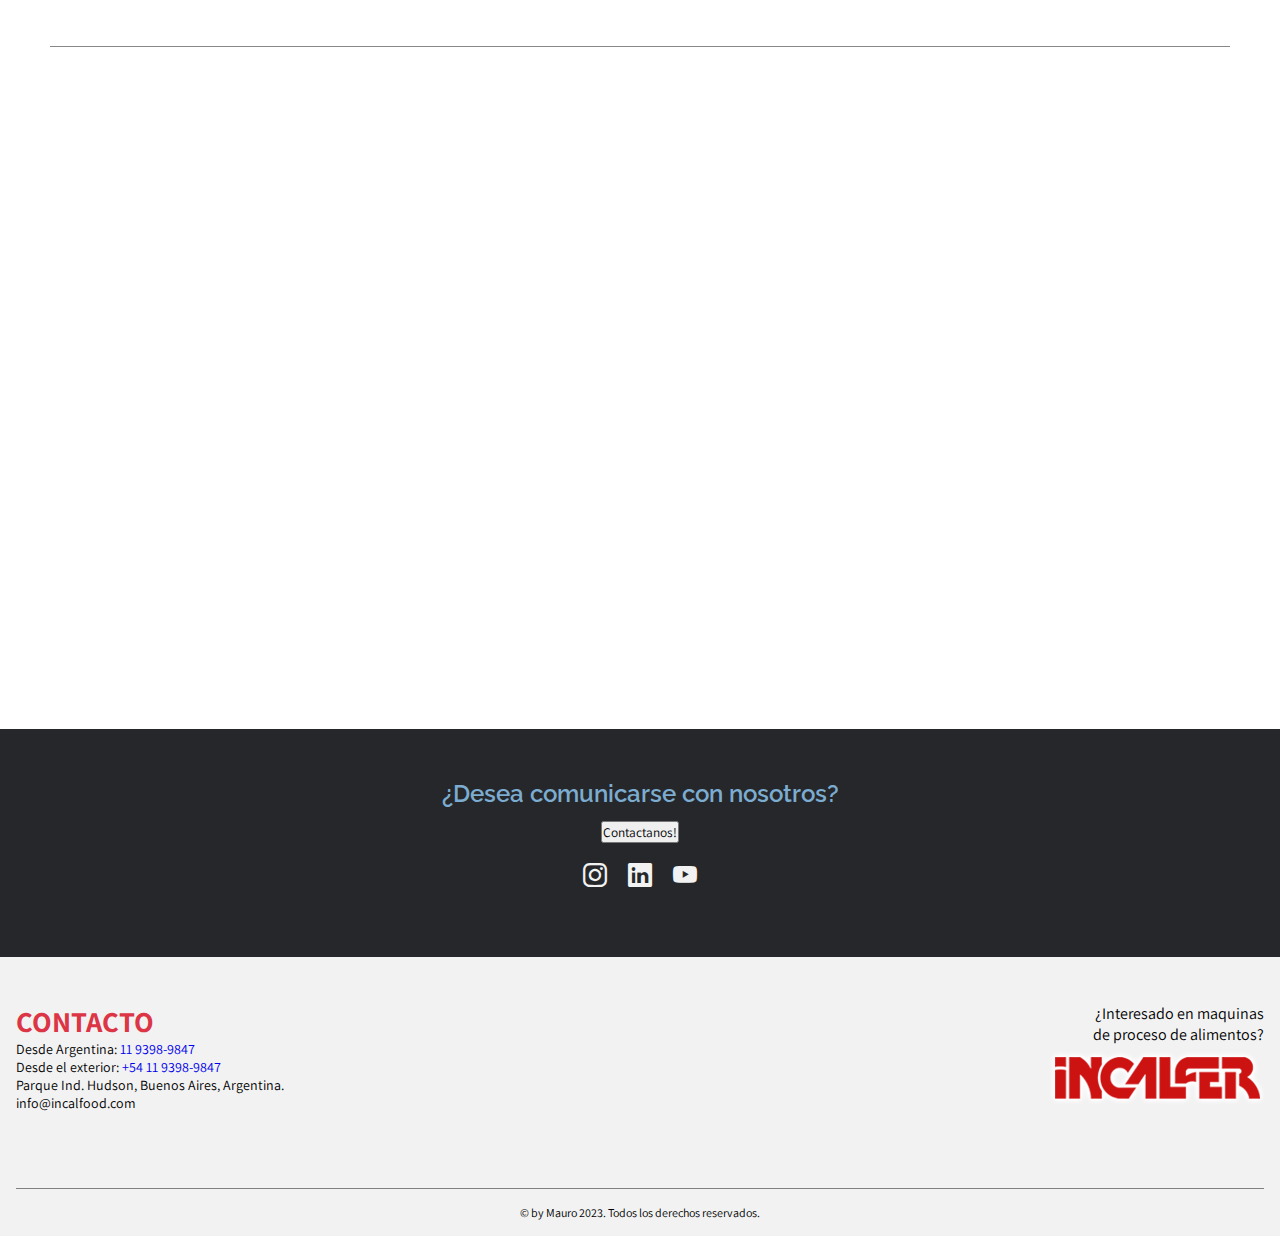
==== commit e8dc2a1a: "se hace responsive el mapa" ====
--- a/pages/contacto.html
+++ b/pages/contacto.html
@@ -13,7 +13,7 @@
   <meta name="keywords"
     content="Pellets Y Sabores Para Snacks. Pellets de Maíz. Productos Extruidos. Pellets de Trigo.">
   <link href="https://cdn.jsdelivr.net/npm/bootstrap@5.3.1/dist/css/bootstrap.min.css" rel="stylesheet"
-  integrity="sha384-4bw+/aepP/YC94hEpVNVgiZdgIC5+VKNBQNGCHeKRQN+PtmoHDEXuppvnDJzQIu9" crossorigin="anonymous">
+    integrity="sha384-4bw+/aepP/YC94hEpVNVgiZdgIC5+VKNBQNGCHeKRQN+PtmoHDEXuppvnDJzQIu9" crossorigin="anonymous">
   <link rel="stylesheet" href="https://cdn.jsdelivr.net/npm/bootstrap-icons@1.10.5/font/bootstrap-icons.css">
   <link rel="stylesheet" href="../css/styles.css">
 </head>
@@ -51,15 +51,21 @@
       <section class="contact-page__info">
         <article class="contact-page__info--location">
           <div class="contact-page__icon"><i class="bi bi-geo-alt"></i></div>
-          <div class="contact-page__text"><p>Parque Industrial Hudson <br> Buenos Aires, Argentina.</p></div>
+          <div class="contact-page__text">
+            <p>Parque Industrial Hudson <br> Buenos Aires, Argentina.</p>
+          </div>
         </article>
         <article class="contact-page__info--phone">
           <div class="contact-page__icon"><i class="bi bi-telephone"></i></div>
-          <div class="contact-page__text"><p>Desde Argentina: 11 9398-9847<br>Desde el exterior: +5411 9398-9847</p></div>
+          <div class="contact-page__text">
+            <p>Desde Argentina: 11 9398-9847<br>Desde el exterior: +5411 9398-9847</p>
+          </div>
         </article>
         <article class="contact-page__info--email">
           <div class="contact-page__icon"><i class="bi bi-envelope"></i></div>
-          <div class="contact-page__text"><p>email: <br> info@incalfood.com</p></div>
+          <div class="contact-page__text">
+            <p>info@incalfood.com</p>
+          </div>
         </article>
         <article class="contact-page__info--social">
           <div class="contact-page__icon"><i class="bi bi-share"></i></div>
@@ -70,10 +76,41 @@
           </div>
         </article>
       </section>
-      <section class="contact-page__map"><iframe
-        src="https://www.google.com/maps/embed?pb=!1m18!1m12!1m3!1d13104.268467003114!2d-58.17543389498972!3d-34.80425325755544!2m3!1f0!2f0!3f0!3m2!1i1024!2i768!4f13.1!3m3!1m2!1s0x95a32f217aa31769%3A0xee1732fa0c41e70c!2sMaritimo%2C%20Guillermo%20Enrique%20Hudson%2C%20Provincia%20de%20Buenos%20Aires!5e0!3m2!1ses!2sar!4v1692320278592!5m2!1ses!2sar"
-        width="350" height="400" style="border:0;" allowfullscreen="" loading="lazy"
-        referrerpolicy="no-referrer-when-downgrade"></iframe>
+      <section class="contact-page__form">
+        <div class="contact-page__form--cnt">
+          <form>
+            <label for="Nombre">
+              Nombre
+              <input type="text" id="Nombre" placeholder="First Name">
+            </label>
+            <label for="Apellido">
+              Apellido
+              <input type="text" id="Nombre" placeholder="Last Name">
+            </label>
+            <label for="email">
+              Email 
+              <input type="email" id="email" placeholder="Email Address">
+            </label>
+            <label for="Telefono">
+              Teléfono
+              <input type="tel" id="Telefono" placeholder="Phone">
+            </label>
+            <label for="pais">
+              País
+              <input type="text" id="pais" placeholder="Country">
+            </label>
+            <label for="pais">
+              Provincia
+              <input type="text" id="pais">
+            </label>
+            <label for="comentario">
+              Escriba comentarios aquí:
+              <textarea name="comentarios" id="comentario" placeholder="Comments"></textarea>
+            </label>
+          </form>
+        </div>
+      </section>
+      <section class="contact-page__map"><iframe src="https://www.google.com/maps/embed?pb=!1m14!1m8!1m3!1d13104.805547871554!2d-58.17466503211364!3d-34.80087491998044!3m2!1i1024!2i768!4f13.1!3m3!1m2!1s0x95a2d8053e06c501%3A0xfdb78511c095bb9e!2sParque%20Pereyra%20Iraola!5e0!3m2!1ses!2sar!4v1694399274160!5m2!1ses!2sar" style="border:0;" allowfullscreen="" loading="lazy" referrerpolicy="no-referrer-when-downgrade"></iframe>
       </section>
     </div>
   </main>
--- a/css/styles.css
+++ b/css/styles.css
@@ -813,10 +813,10 @@
 }
 
 .contact-page {
-  background-image: radial-gradient(#fbf9f6, #f2f2f2);
-  display: flex;
-  flex-direction: column;
-  padding: 3.125rem;
+  /* background-image: radial-gradient(#fbf9f6,$gray); */
+  display: flex;
+  flex-direction: column;
+  margin: 3.125rem;
 }
 .contact-page__icon {
   font-size: 2rem;
@@ -835,10 +835,15 @@
   margin: 0.5rem;
 }
 .contact-page__info {
+  background-image: url(../img/bg/shape_bg.png);
+  background-repeat: no-repeat;
+  background-size: initial;
+  background-position: right;
   display: flex;
   flex-direction: column;
   gap: 1rem;
   padding-bottom: 2rem;
+  border-bottom: rgba(109, 107, 108, 0.8078431373) solid 1px;
 }
 .contact-page__info--location, .contact-page__info--phone, .contact-page__info--email, .contact-page__info--social {
   display: flex;
@@ -846,22 +851,38 @@
 }
 @media screen and (min-width: 768px) {
   .contact-page__info {
-    width: auto;
-    display: flex;
+    display: flex;
+    flex-direction: row;
+    justify-content: space-evenly;
+    align-items: center;
+    height: 35vh;
+    padding: 0;
+  }
+  .contact-page__info--location, .contact-page__info--phone, .contact-page__info--email, .contact-page__info--social {
+    height: 50%;
+    display: flex;
+    flex-direction: row;
+    flex-wrap: wrap;
     justify-content: center;
     align-items: start;
-    margin: 0 auto;
+  }
+  .contact-page__info .contact-page__text {
+    text-align: center;
   }
 }
 @media screen and (min-width: 992px) {
   .contact-page__info {
+    background-position: left top;
+  }
+  .contact-page__info--location, .contact-page__info--phone, .contact-page__info--email, .contact-page__info--social {
+    height: 50%;
     display: flex;
     flex-direction: row;
-  }
-  .contact-page__info--location, .contact-page__info--phone, .contact-page__info--email, .contact-page__info--social {
-    display: flex;
-    flex-direction: column;
-    gap: 2.3rem;
+    justify-content: center;
+    align-items: flex-start;
+  }
+  .contact-page__info .contact-page__icon {
+    font-size: 3rem;
   }
 }
 @media screen and (min-width: 768px) {
@@ -878,11 +899,66 @@
     font-size: 3rem;
   }
 }
+.contact-page__form {
+  width: 100%;
+  background-color: #fff;
+  display: flex;
+}
+.contact-page__form--cnt {
+  width: 100%;
+  display: flex;
+  flex-direction: column;
+}
+@media screen and (min-width: 992px) {
+  .contact-page__form--cnt {
+    width: 60%;
+    margin: 3rem auto;
+  }
+}
+.contact-page__form--cnt label {
+  color: #25272a;
+  font-size: 15px;
+  width: 100%;
+  display: flex;
+  flex-direction: column;
+  margin: 1rem 0;
+}
+.contact-page__form--cnt input, .contact-page__form--cnt textarea, .contact-page__form--cnt select {
+  margin: 0.5rem 0;
+  display: flex;
+  color: #6d6b6c;
+  border: 1px dashed #ccc;
+  border-radius: 3px;
+  height: 45px;
+  width: 100%;
+}
+.contact-page__form--cnt input:hover, .contact-page__form--cnt textarea:hover, .contact-page__form--cnt select:hover {
+  border: 1px dashed #333;
+  border-radius: 3px;
+}
+.contact-page__form--cnt input:focus-visible, .contact-page__form--cnt textarea:focus-visible, .contact-page__form--cnt select:focus-visible {
+  outline: 2px none;
+  border-radius: 3px;
+}
+.contact-page__form--cnt textarea {
+  width: 100%;
+  height: 100px;
+}
 .contact-page__map {
-  border-top: rgba(51, 65, 85, 0.8) solid 1px;
+  border-top: rgba(109, 107, 108, 0.8078431373) solid 1px;
   display: flex;
   justify-content: center;
   padding: 1rem 0;
+}
+.contact-page__map iframe {
+  width: 350px;
+  height: 400px;
+}
+@media screen and (min-width: 992px) {
+  .contact-page__map iframe {
+    width: 60%;
+    height: 600px;
+  }
 }
 
 .sign {
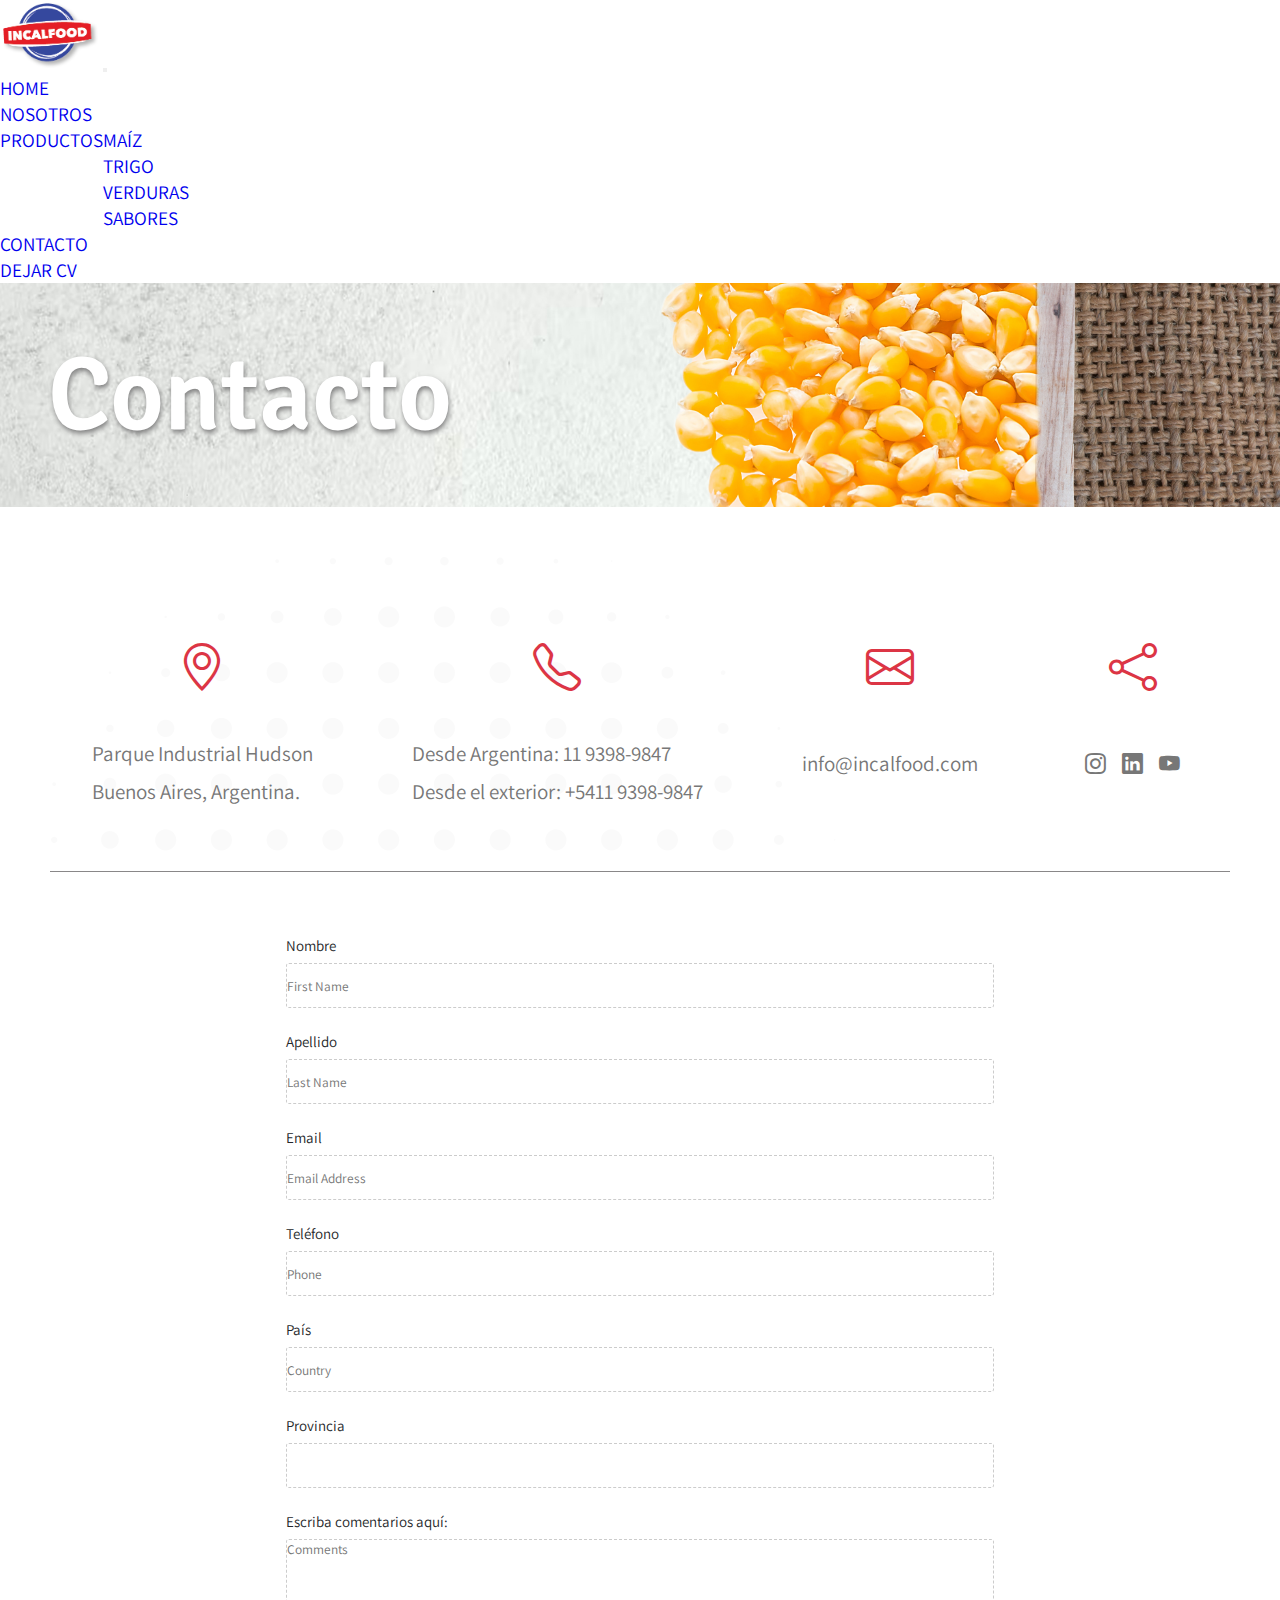
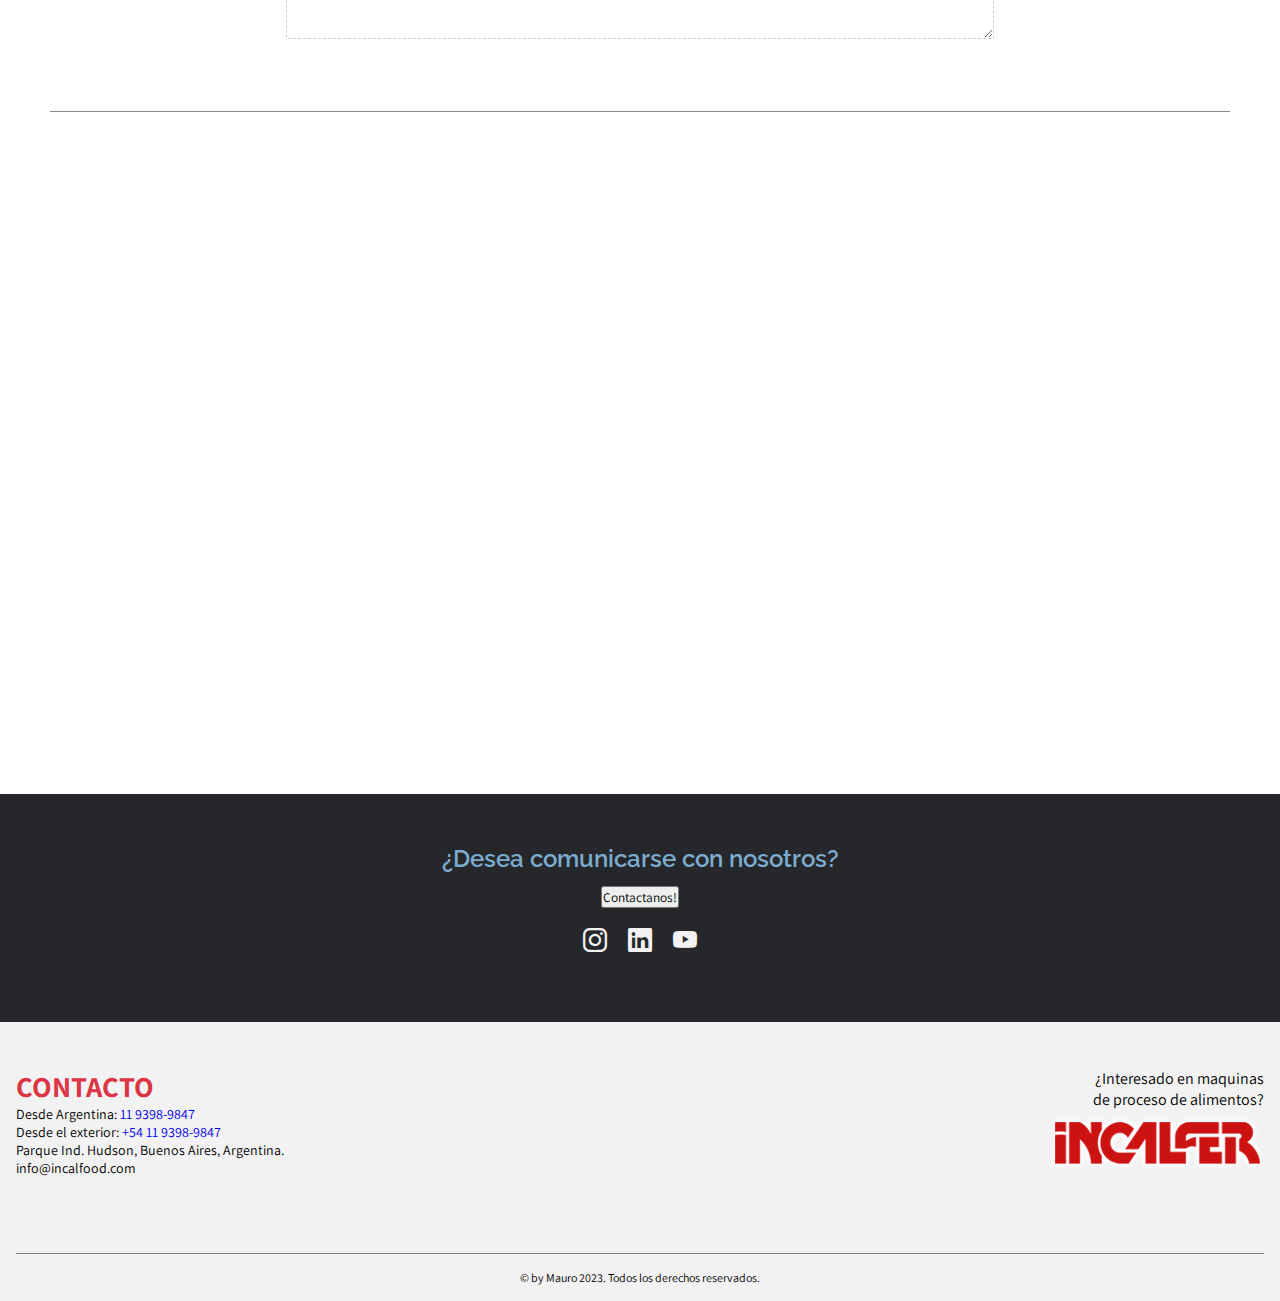
==== commit cf7bc35c: "agrego page para detalles de productos" ====
--- a/pages/contacto.html
+++ b/pages/contacto.html
@@ -20,7 +20,7 @@
 
 <body>
   <header>
-    <nav class="navbar navbar-expand-lg bg-body-tertiary">
+    <!-- <nav class="navbar navbar-expand-lg bg-body-tertiary">
       <div class="container-fluid">
         <a class="navbar-brand" href="../index.html">
           <img src="../img/Incalfood-Logo-1.png" alt="logo" width="100">
@@ -37,6 +37,42 @@
             <a class="nav-link active" href="./contacto.html">Contacto</a>
             <a class="nav-link" href="./dejarCv.html">Dejar cv</a>
           </div>
+        </div>
+      </div>
+    </nav> -->
+    <nav class="navbar navbar-expand-lg bg-body-tertiary">
+      <div class="container-fluid">
+          <a class="navbar-brand" href="../index.html">
+              <img src="../img/Incalfood-Logo-1.png" alt="logo" width="100">
+          </a>
+        <button class="navbar-toggler" type="button" data-bs-toggle="collapse" data-bs-target="#navbarNavDropdown" aria-controls="navbarNavDropdown" aria-expanded="false" aria-label="Toggle navigation">
+          <span class="navbar-toggler-icon"></span>
+        </button>
+        <div class="collapse navbar-collapse" id="navbarNavDropdown">
+          <ul class="navbar-nav">
+            <li class="nav-item">
+              <a class="nav-link" aria-current="page" href="../index.html">Home</a>
+            </li>
+            <li class="nav-item">
+              <a class="nav-link" href="./nosotros.html">Nosotros</a>
+            </li>
+            <li class="nav-item dropdown flexs">
+              <a class="nav-link" href="./productos.html">Productos</a>
+              <a class="nav-link dropdown-toggle" href="..." role="button" data-bs-toggle="dropdown" aria-expanded="false"></a>
+              <ul class="dropdown-menu">
+                <li><a class="dropdown-item" href="./maiz-producto.html">Maíz</a></li>
+                <li><a class="dropdown-item" href="#">Trigo</a></li>
+                <li><a class="dropdown-item" href="#">Verduras</a></li>
+                <li><a class="dropdown-item" href="#">Sabores</a></li>
+              </ul>
+            </li>                  
+            <li class="nav-item">
+              <a class="nav-link active" href="./contacto.html">Contacto</a>
+            </li>
+            <li class="nav-item">
+              <a class="nav-link" href="./dejarCv.html">Dejar cv</a>
+            </li>
+          </ul>
         </div>
       </div>
     </nav>
--- a/css/styles.css
+++ b/css/styles.css
@@ -20,18 +20,33 @@
   color: #999;
   font-size: 1.3rem;
 }
-main h1, main h2 {
+main h2 {
   font-size: 1.8rem;
   font-weight: 800;
   color: #25272a;
 }
-main h1 > span, main h2 > span {
+main h2 > span {
   color: #dc3545;
 }
+@media screen and (min-width: 992px) {
+  main h2 {
+    font-size: 2.3rem;
+  }
+}
 main p {
-  line-height: 1.8;
   text-align: start;
   color: #777;
+}
+@media screen and (min-width: 768px) {
+  main p {
+    line-height: 1.8;
+    font-size: 1.125rem;
+  }
+}
+@media screen and (min-width: 992px) {
+  main p {
+    font-size: 1.3125rem;
+  }
 }
 
 @media screen and (min-width: 992px) {
@@ -47,6 +62,10 @@
     font-size: 1.2rem;
   }
 }
+.flexs {
+  display: flex;
+}
+
 .navbar-nav {
   --bs-nav-link-color: #25272a;
   --bs-nav-link-hover-color: #dc3545;
@@ -67,6 +86,8 @@
   flex-wrap: wrap;
   align-content: center;
   justify-content: center;
+  max-width: 152.5rem;
+  margin: 0 auto;
 }
 
 main {
@@ -100,7 +121,7 @@
 }
 @media screen and (min-width: 992px) {
   .hero__banner, .hero__banner-lg {
-    height: 35vh;
+    height: unset;
   }
 }
 .hero__banner > h2, .hero__banner-lg > h2, .hero__banner span, .hero__banner-lg span {
@@ -132,7 +153,8 @@
 @media screen and (min-width: 992px) {
   .hero__banner-lg > h2, .hero__banner-lg span {
     font-size: 6.5rem;
-    margin: 4rem;
+    padding: 4rem;
+    width: 100%;
   }
 }
 
@@ -197,6 +219,16 @@
   }
 }
 
+.container-news,
+.news,
+.news-carousel {
+  display: flex;
+  flex-direction: column;
+  justify-content: center;
+  align-items: center;
+  width: 100%;
+}
+
 .container-news {
   height: 85vh;
   background-color: #fff;
@@ -217,27 +249,27 @@
 }
 @media screen and (min-width: 992px) {
   .container-news {
-    height: 50vh;
+    flex-wrap: wrap;
+    height: unset;
   }
 }
 
 .news {
-  display: flex;
-  flex-direction: column;
-  justify-content: center;
-  align-items: center;
-  margin: 1.8rem;
+  /* @include flex (column, center, center); */
+  padding: 2rem;
   height: 100%;
 }
+@media screen and (min-width: 992px) {
+  .news {
+    padding: 3rem;
+  }
+}
 .news__icon {
-  display: flex;
-  flex-direction: column;
   width: 100%;
 }
 @media screen and (min-width: 992px) {
   .news__icon {
     width: 80%;
-    flex-direction: row;
   }
 }
 .news__icon-cnt {
@@ -296,20 +328,9 @@
     transform: rotate(8deg);
   }
 }
-@media screen and (min-width: 992px) {
-  .news__icon {
-    width: 926px;
-  }
-}
 .news__title {
   display: flex;
   flex-direction: column;
-}
-@media screen and (min-width: 768px) {
-  .news__title > h2 {
-    font-size: 2rem;
-    font-weight: 700;
-  }
 }
 @media screen and (min-width: 992px) {
   .news__title {
@@ -319,21 +340,16 @@
   }
 }
 .news-carousel {
-  display: flex;
-  flex-direction: row;
-  justify-content: center;
+  /* @include flex (row, center, flex-start); */
   align-items: flex-start;
+  padding: 2rem;
   height: 250px;
 }
 @media screen and (min-width: 992px) {
   .news-carousel {
     max-width: 926px;
-    height: unset;
-  }
-}
-.news-carousel__body {
-  display: flex;
-  flex-direction: column;
+    /* height: unset; */
+  }
 }
 .news-carousel__body--text > p {
   padding: 1.5rem 0;
@@ -445,6 +461,18 @@
   }
 }
 
+.swiper {
+  width: 100%;
+  padding-top: 50px;
+  padding-bottom: 50px;
+}
+
+.swiper-slide {
+  background-position: center;
+  background-size: cover;
+  width: 300px;
+}
+
 .snacks {
   color: #fff;
   background-image: url(../img/bg/bg_10.jpg);
@@ -472,42 +500,26 @@
     width: 80%;
   }
 }
-.snacks-cnt__products .snacks-card {
-  display: flex;
-  flex-wrap: wrap;
-}
-.snacks-cnt__products .snacks-card .card-snack-lg {
-  padding: 1.2rem 0;
-  background-color: #f95a3f;
-}
-.snacks-cnt__products .snacks-card .card-snack-lg .card-body .card-title {
-  padding: 0.5rem 0;
-  font-weight: 800;
-}
-.snacks-cnt__products .snacks-card .card-snack-lg .card-body > p, .snacks-cnt__products .snacks-card .card-snack-lg .card-body h6, .snacks-cnt__products .snacks-card .card-snack-lg .card-body h5 {
-  color: #fff;
-}
-@media screen and (min-width: 768px) {
-  .snacks-cnt__products .snacks-card .card-snack-lg {
-    max-height: 300px;
-    order: 5;
-  }
-}
-.snacks-cnt__products .snacks-card .card-body {
-  display: flex;
-  flex-direction: column;
-  justify-content: center;
-  align-items: center;
-}
-
-.card {
+.snacks-cnt__products .card {
   border-radius: unset;
   margin: 1rem auto;
   line-height: 1.5;
   max-width: 22rem;
 }
-.card > img {
+.snacks-cnt__products .card > img {
   border-radius: unset;
+}
+.snacks-cnt__products .card-body {
+  display: flex;
+  flex-direction: column;
+  justify-content: center;
+  align-items: center;
+  height: 17em;
+}
+@media screen and (min-width: 992px) {
+  .snacks-cnt__products .card-body > p {
+    font-size: 1.1rem;
+  }
 }
 
 @media screen and (min-width: 992px) {
@@ -635,7 +647,7 @@
   align-items: center;
   flex-wrap: wrap;
   padding: 1.3rem;
-  width: 70%;
+  width: 80%;
   margin: 0 auto;
   margin-bottom: 3rem;
 }
@@ -693,8 +705,6 @@
 }
 .company__content-bt {
   background-image: url(../img/bg/bg_4.jpg);
-  /* background-repeat: no-repeat;
-  background-size: cover; */
   background-position: center;
 }
 .company__content-bt--mision {
@@ -798,18 +808,251 @@
 }
 
 .product {
-  background-image: linear-gradient(#fbf9f6, #f2f2f2);
-  display: flex;
-  flex-direction: column;
-  padding: 3.125rem 1rem;
+  width: 80%;
+  display: flex;
+  margin: 0 auto;
 }
 @media screen and (min-width: 768px) {
   .product {
-    display: flex;
+    width: 100%;
+  }
+}
+.product-cnt {
+  width: 100%;
+  display: flex;
+  flex-direction: row;
+  justify-content: center;
+  align-items: center;
+  flex-wrap: wrap;
+}
+.product-cnt__box {
+  /* width: 100%;
+  max-width: 21.875rem;
+  max-height: 31.25rem; */
+  margin: 2rem;
+  border-radius: 18px;
+  border: #f2f2f2 solid 3px;
+  background-color: #fff;
+}
+@media screen and (min-width: 768px) {
+  .product-cnt__box {
+    min-width: 300px;
+  }
+}
+.product-cnt__box--top {
+  min-width: 80%;
+}
+.product-cnt__box--top > img {
+  width: 100%;
+  height: 6.25rem;
+  border-radius: 5px 5px 0px 0px;
+}
+@media screen and (min-width: 768px) {
+  .product-cnt__box--top > img {
+    height: 8rem;
+  }
+}
+.product-cnt__box--title {
+  margin-top: -15px;
+  margin-bottom: 2rem;
+  text-align: center;
+  position: relative;
+}
+.product-cnt__box--title-text > h2 > span {
+  color: #fe9402;
+  font-size: 28px;
+  background: #fff;
+  border-radius: 5px;
+  box-shadow: 0 2px 15px 0 rgba(0, 0, 0, 0.1);
+  padding: 1rem;
+}
+
+.mySwiperSnack {
+  width: 100%;
+  height: 100%;
+  padding-top: 1rem;
+  max-width: 21.875rem;
+}
+
+.slide-snack {
+  text-align: center;
+  font-size: 18px;
+  background: #f2f2f2;
+  border-radius: 50%;
+  display: flex;
+  justify-content: center;
+  align-items: center;
+}
+.slide-snack > img {
+  display: block;
+  width: 100%;
+  height: 100%;
+  -o-object-fit: cover;
+     object-fit: cover;
+  border-radius: 50%;
+}
+
+.slide-snack {
+  width: 60%;
+}
+
+.manteca {
+  background-color: #dc3545;
+}
+
+.incalfer,
+.incalfer-cnt__banner,
+.fritura-cnt__body,
+.fritura-cnt__body-box--text,
+.fritura-cnt__body--img {
+  display: flex;
+  flex-direction: column;
+  justify-content: center;
+  align-items: center;
+}
+
+.incalfer-cnt {
+  background-image: url(../img/snacks-product/incalfer/banner-incalfer.jpg);
+  background-repeat: no-repeat;
+  background-size: cover;
+  background-position: center;
+  width: 100%;
+  height: 30vh;
+}
+.incalfer-cnt__banner {
+  padding: 2rem;
+  height: 100%;
+  align-items: flex-start;
+}
+@media screen and (min-width: 768px) {
+  .incalfer-cnt__banner > h2, .incalfer-cnt__banner p {
+    width: 60%;
+  }
+}
+.incalfer-cnt__banner > h2 {
+  color: #dc3545;
+}
+.incalfer-cnt__banner > p {
+  line-height: unset;
+  font-size: 1rem;
+}
+
+.fritura-cnt__body {
+  background-color: #dbdbdb;
+}
+@media screen and (min-width: 992px) {
+  .fritura-cnt__body {
     flex-direction: row;
-    flex-wrap: wrap;
-    justify-content: center;
-  }
+  }
+}
+.fritura-cnt__body-box {
+  display: flex;
+  padding: 2rem;
+}
+@media screen and (min-width: 992px) {
+  .fritura-cnt__body-box {
+    width: 60%;
+  }
+}
+.fritura-cnt__body-box--text {
+  text-align: center;
+}
+@media screen and (min-width: 992px) {
+  .fritura-cnt__body-box--text {
+    margin: 0 3rem;
+  }
+  .fritura-cnt__body-box--text > p {
+    text-align: center;
+  }
+}
+.fritura-cnt__body--img {
+  align-items: flex-end;
+}
+.fritura-cnt__body--img > img {
+  width: 100%;
+}
+@media screen and (min-width: 768px) {
+  .fritura-cnt__body--img > img {
+    width: 80%;
+  }
+}
+@media screen and (min-width: 992px) {
+  .fritura-cnt__body--img > img {
+    width: 100%;
+  }
+}
+@media screen and (min-width: 992px) {
+  .fritura-cnt__body--img {
+    width: 50%;
+  }
+}
+
+.productos__snack-item {
+  margin: 0 3.5625rem;
+  border-bottom: 1px solid #ddd;
+}
+@media screen and (min-width: 768px) {
+  .productos__snack-item {
+    display: flex;
+    flex-direction: row;
+    justify-content: flex-start;
+    align-items: center;
+    margin: 2rem;
+  }
+}
+@media screen and (min-width: 992px) {
+  .productos__snack-item {
+    justify-content: space-evenly;
+    padding: 3rem;
+  }
+}
+.productos__snack-item--crsl {
+  width: 300px;
+  height: 300px;
+  margin: 0 auto;
+}
+@media screen and (min-width: 768px) {
+  .productos__snack-item--crsl {
+    width: 40%;
+    height: 40%;
+    padding: 2rem;
+  }
+}
+@media screen and (min-width: 992px) {
+  .productos__snack-item--crsl {
+    margin: 0;
+    width: 30%;
+    height: 30%;
+  }
+}
+.productos__snack-item--text {
+  display: flex;
+  justify-content: center;
+  margin: 2rem 0;
+}
+.productos__snack-item--text .snack-item--text > h2 {
+  font-size: 1.325rem;
+  color: #777;
+}
+.productos__snack-item--text .snack-item--text > p {
+  color: #a29f9e;
+  font-size: 1rem;
+}
+.productos__snack-item--text .snack-item--text > p > strong {
+  text-transform: uppercase;
+  margin-top: 0.5em;
+}
+@media screen and (min-width: 992px) {
+  .productos__snack-item--text .snack-item--text > h2 {
+    font-size: 1.725em;
+  }
+  .productos__snack-item--text .snack-item--text > p {
+    font-size: 1.0938rem;
+  }
+}
+
+.planchita {
+  border-bottom: none;
 }
 
 .contact-page {
@@ -864,7 +1107,7 @@
     flex-direction: row;
     flex-wrap: wrap;
     justify-content: center;
-    align-items: start;
+    align-items: flex-start;
   }
   .contact-page__info .contact-page__text {
     text-align: center;
@@ -1006,4 +1249,8 @@
   .carrusel-img__container--carousel {
     width: 80%;
   }
+}
+
+a {
+  text-decoration: none;
 }/*# sourceMappingURL=styles.css.map */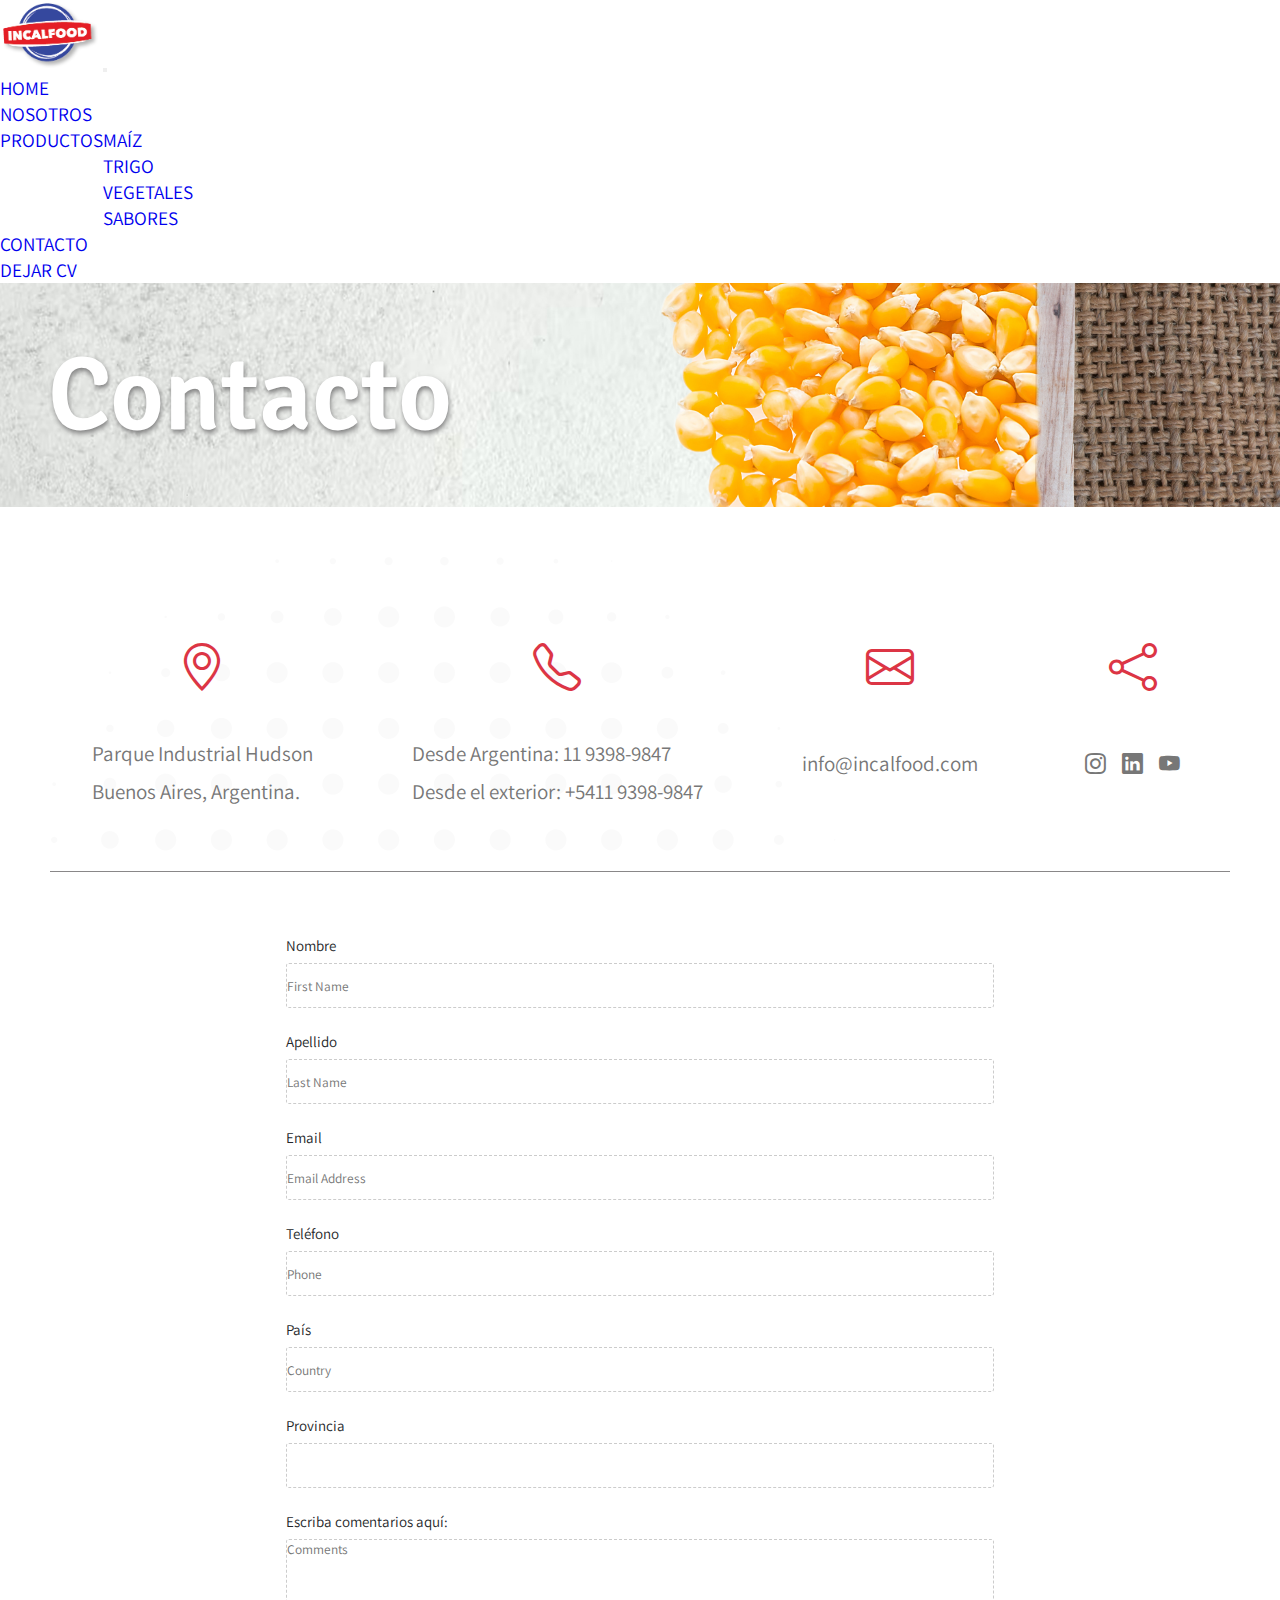
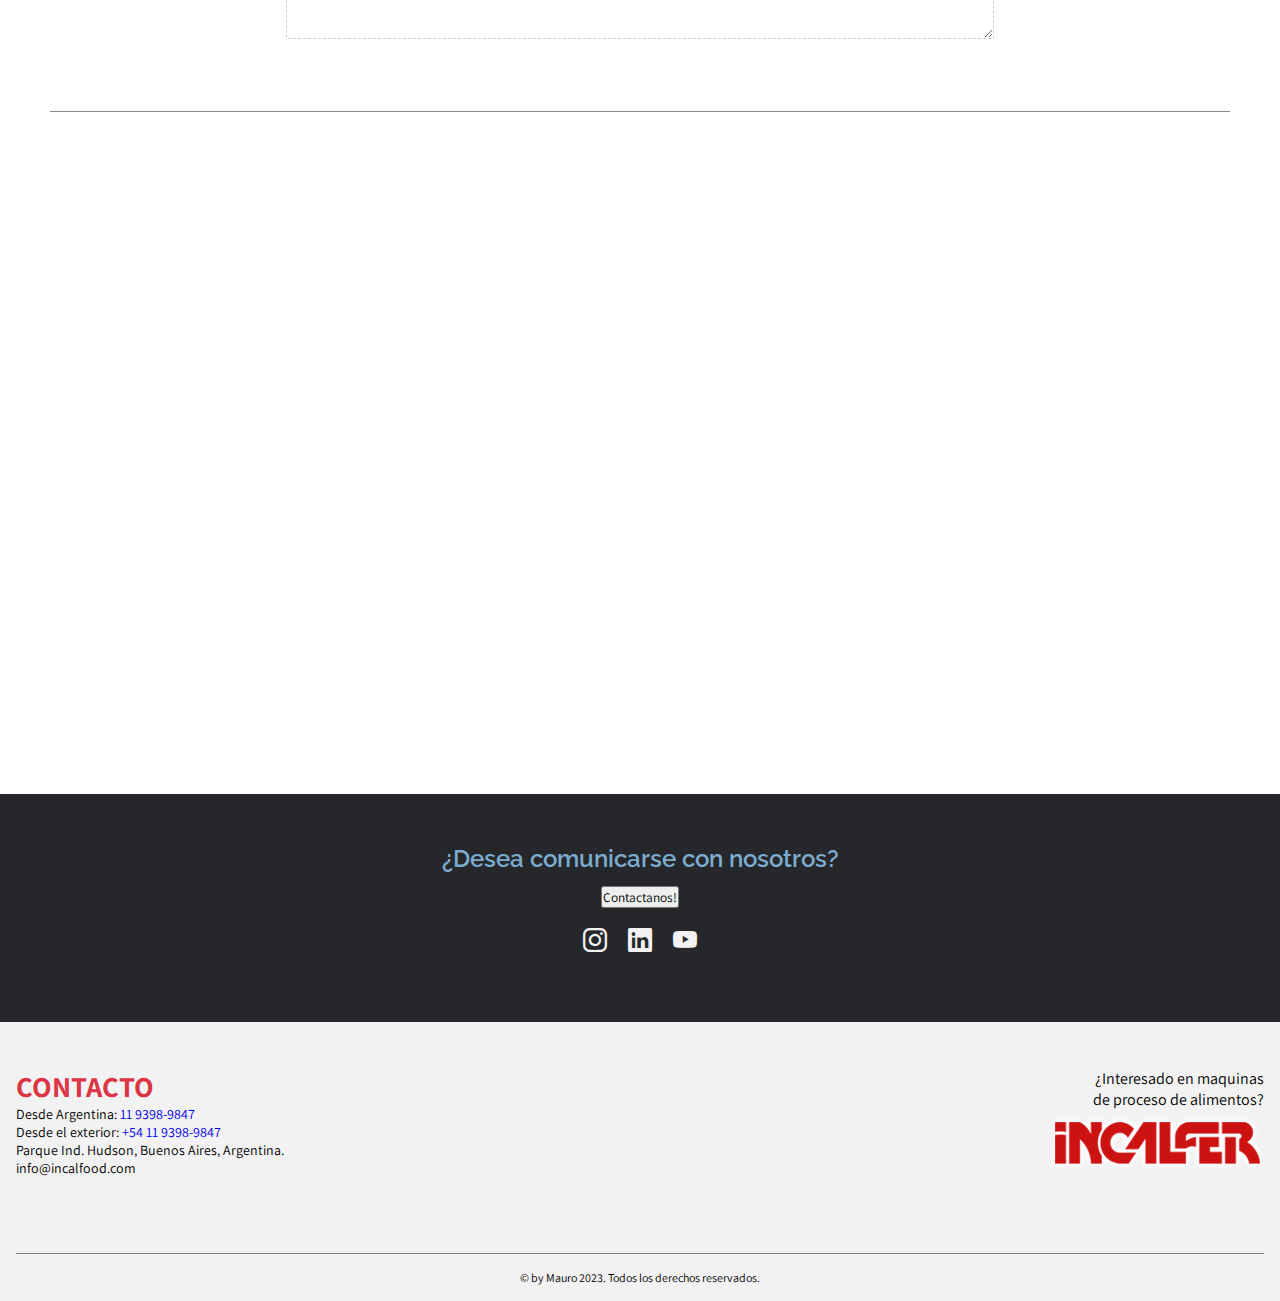
==== commit 0819e93d: "termino las pages de pellets items" ====
--- a/pages/contacto.html
+++ b/pages/contacto.html
@@ -61,8 +61,8 @@
               <a class="nav-link dropdown-toggle" href="..." role="button" data-bs-toggle="dropdown" aria-expanded="false"></a>
               <ul class="dropdown-menu">
                 <li><a class="dropdown-item" href="./maiz-producto.html">Maíz</a></li>
-                <li><a class="dropdown-item" href="#">Trigo</a></li>
-                <li><a class="dropdown-item" href="#">Verduras</a></li>
+                <li><a class="dropdown-item" href="./trigo-producto.html">Trigo</a></li>
+                <li><a class="dropdown-item" href="./vegetales-producto.html">Vegetales</a></li>
                 <li><a class="dropdown-item" href="#">Sabores</a></li>
               </ul>
             </li>                  
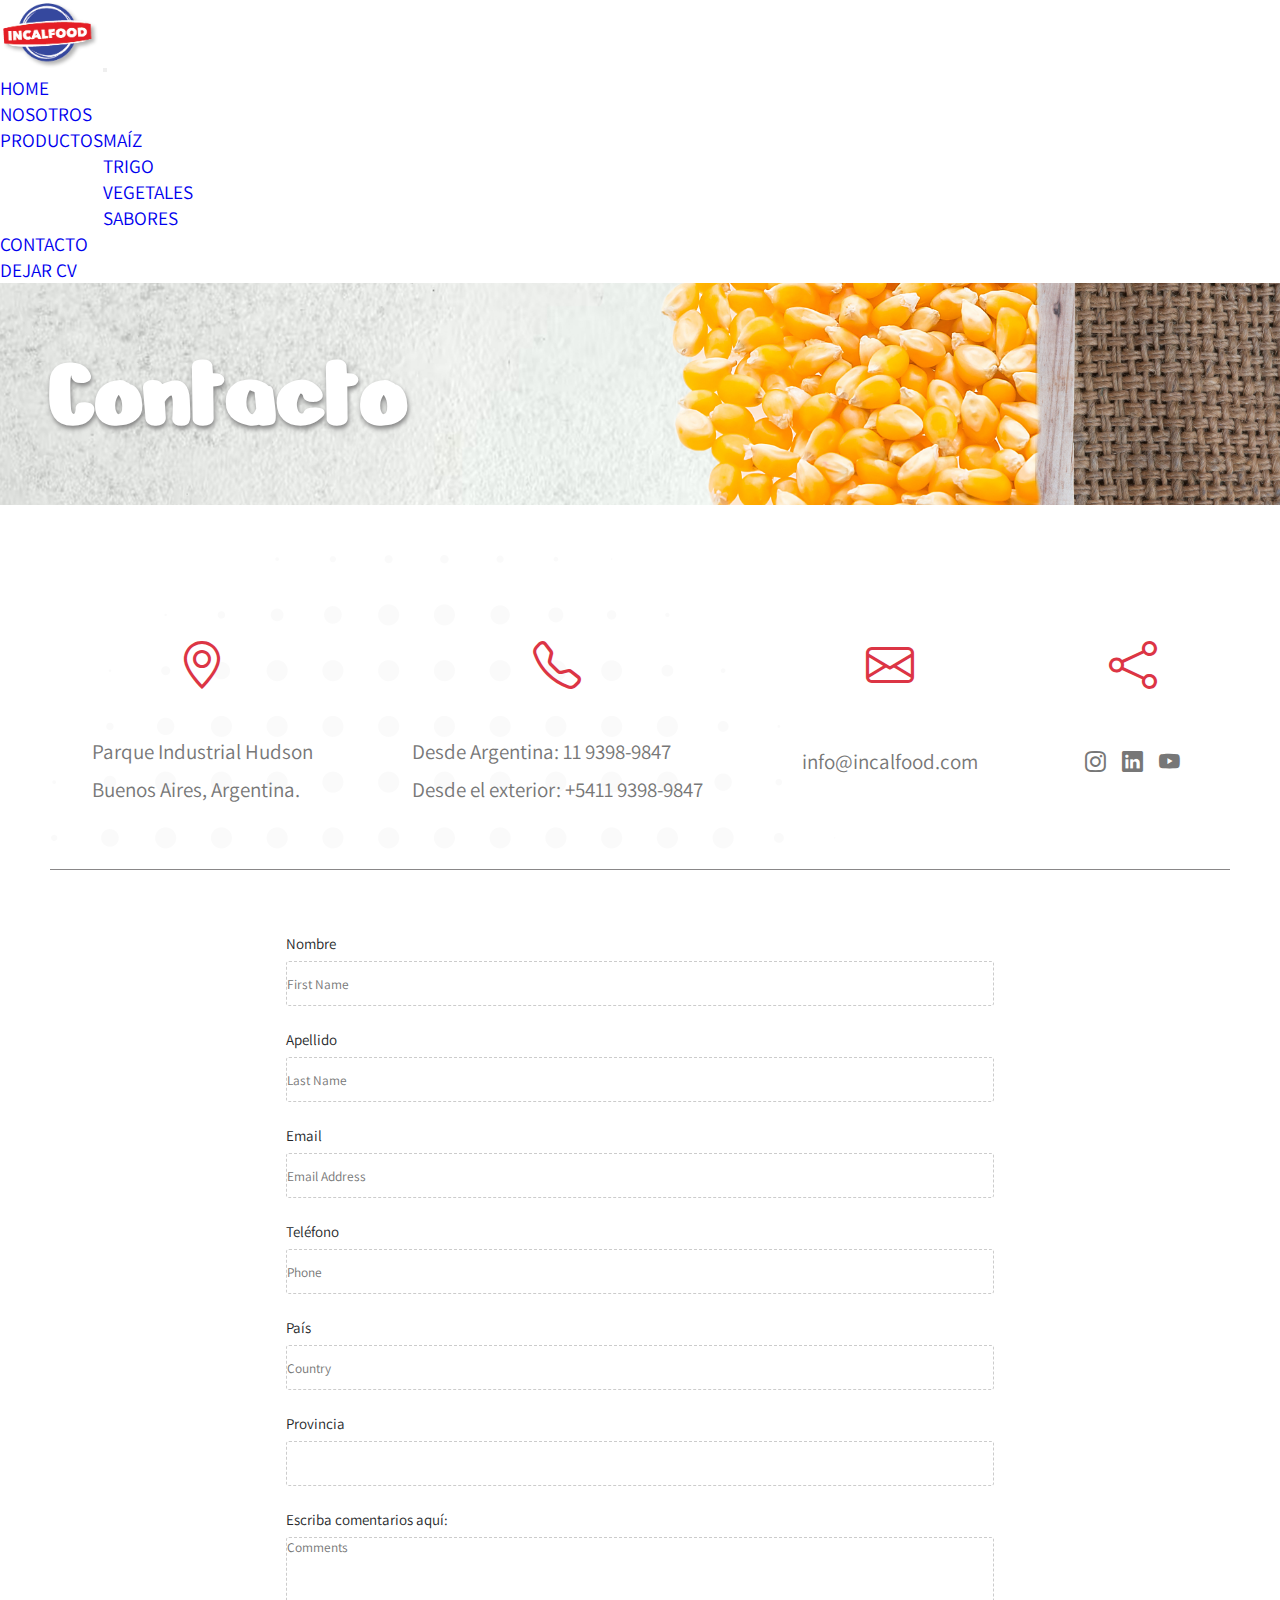
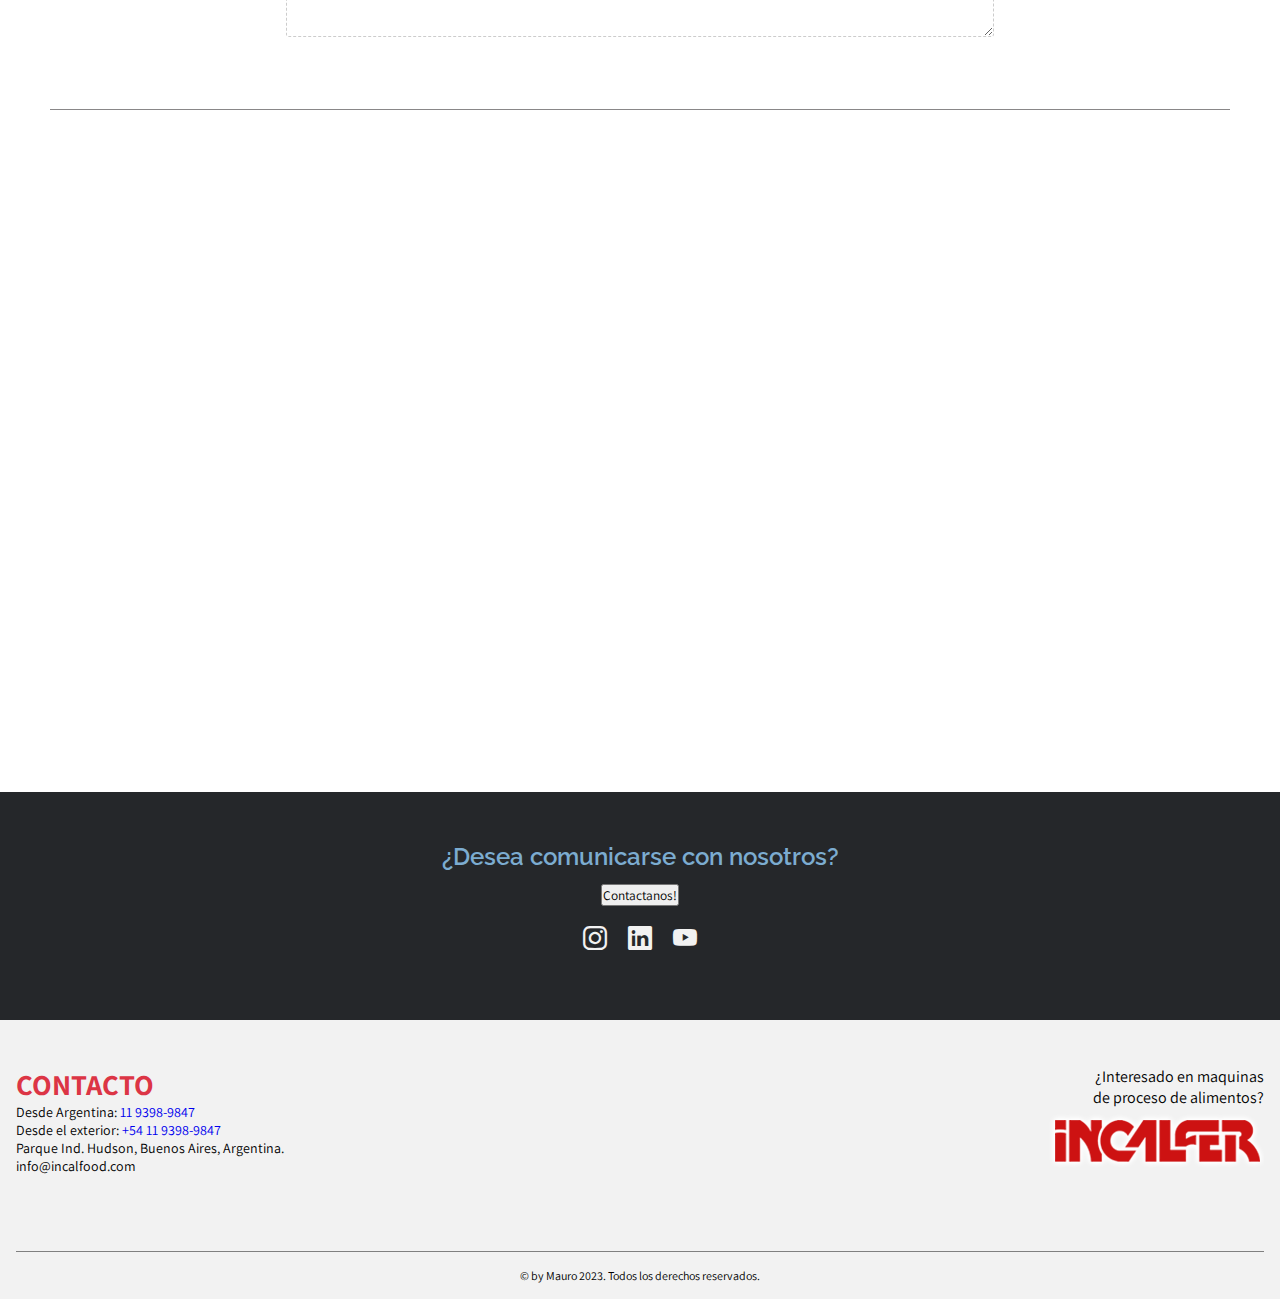
==== commit 0eb43f9a: "reemplazo titulo img por h1" ====
--- a/pages/contacto.html
+++ b/pages/contacto.html
@@ -20,26 +20,6 @@
 
 <body>
   <header>
-    <!-- <nav class="navbar navbar-expand-lg bg-body-tertiary">
-      <div class="container-fluid">
-        <a class="navbar-brand" href="../index.html">
-          <img src="../img/Incalfood-Logo-1.png" alt="logo" width="100">
-        </a>
-        <button class="navbar-toggler" type="button" data-bs-toggle="collapse" data-bs-target="#navbarNavAltMarkup"
-          aria-controls="navbarNavAltMarkup" aria-expanded="false" aria-label="Toggle navigation">
-          <span class="navbar-toggler-icon"></span>
-        </button>
-        <div class="collapse navbar-collapse" id="navbarNavAltMarkup">
-          <div class="navbar-nav">
-            <a class="nav-link" aria-current="page" href="../index.html">Home</a>
-            <a class="nav-link" href="./nosotros.html">Nosotros</a>
-            <a class="nav-link" href="./productos.html">Productos</a>
-            <a class="nav-link active" href="./contacto.html">Contacto</a>
-            <a class="nav-link" href="./dejarCv.html">Dejar cv</a>
-          </div>
-        </div>
-      </div>
-    </nav> -->
     <nav class="navbar navbar-expand-lg bg-body-tertiary">
       <div class="container-fluid">
           <a class="navbar-brand" href="../index.html">
@@ -63,7 +43,7 @@
                 <li><a class="dropdown-item" href="./maiz-producto.html">Maíz</a></li>
                 <li><a class="dropdown-item" href="./trigo-producto.html">Trigo</a></li>
                 <li><a class="dropdown-item" href="./vegetales-producto.html">Vegetales</a></li>
-                <li><a class="dropdown-item" href="#">Sabores</a></li>
+                <li><a class="dropdown-item" href="./sabores-productos.html">Sabores</a></li>
               </ul>
             </li>                  
             <li class="nav-item">
@@ -78,7 +58,7 @@
     </nav>
     <section class="hero__container">
       <div class="hero__banner">
-        <h2>Contacto</h2>
+        <h1>Contacto</h1>
       </div>
     </section>
   </header>
--- a/css/styles.css
+++ b/css/styles.css
@@ -1,4 +1,9 @@
-@import url("https://fonts.googleapis.com/css2?family=Assistant:wght@600;700;800&family=Raleway:wght@300;400;500&family=Signika:wght@300;400;500;600;700&display=swap");
+/* @import url('https://fonts.googleapis.com/css2?family=Assistant:wght@600;700;800&family=Permanent+Marker&family=Raleway:wght@300;400;500&family=Signika:wght@300;400;500;600;700&display=swap');
+ */
+@import url("https://fonts.googleapis.com/css2?family=Assistant:wght@600;700;800&family=Nerko+One&family=Raleway:wght@300;400;500&family=Signika:wght@300;400;500;600;700&display=swap");
+/*  @import url('https://fonts.googleapis.com/css2?family=Assistant:wght@600;700;800&family=Caveat+Brush&family=Raleway:wght@300;400;500&family=Signika:wght@300;400;500;600;700&display=swap'); */
+/* $fontTitulo: 'Caveat Brush', cursive; */
+/* $fontTitulo: 'Permanent Marker', cursive; */
 * {
   padding: 0;
   margin: 0;
@@ -124,18 +129,18 @@
     height: unset;
   }
 }
-.hero__banner > h2, .hero__banner-lg > h2, .hero__banner span, .hero__banner-lg span {
-  color: #fe9402;
-  font-family: "Signika", sans-serif;
+.hero__banner > h1, .hero__banner-lg > h1, .hero__banner span, .hero__banner-lg span {
+  color: #fff;
+  font-family: "Nerko One", cursive;
   font-weight: 600;
   text-align: start;
-  font-size: 4rem;
-}
-.hero__banner > h2 > span, .hero__banner-lg > h2 > span, .hero__banner span > span, .hero__banner-lg span > span {
+  font-size: 4.5rem;
+}
+.hero__banner > h1 > span, .hero__banner-lg > h1 > span, .hero__banner span > span, .hero__banner-lg span > span {
   margin: 1rem;
 }
 @media screen and (min-width: 992px) {
-  .hero__banner > h2, .hero__banner-lg > h2, .hero__banner span, .hero__banner-lg span {
+  .hero__banner > h1, .hero__banner-lg > h1, .hero__banner span, .hero__banner-lg span {
     font-size: 6.5rem;
     color: #fff;
   }
@@ -145,13 +150,21 @@
   align-items: start;
   padding: 1.5rem;
 }
-.hero__banner-lg > h2, .hero__banner-lg span {
-  font-size: 3.2rem;
+.hero__banner-lg > h1,
+.hero__banner-lg span {
+  font-size: 4rem;
   margin: 0;
   line-height: 1;
 }
-@media screen and (min-width: 992px) {
-  .hero__banner-lg > h2, .hero__banner-lg span {
+@media screen and (min-width: 768px) {
+  .hero__banner-lg > h1,
+  .hero__banner-lg span {
+    font-size: 5.2rem;
+  }
+}
+@media screen and (min-width: 992px) {
+  .hero__banner-lg > h1,
+  .hero__banner-lg span {
     font-size: 6.5rem;
     padding: 4rem;
     width: 100%;
@@ -169,18 +182,6 @@
   align-items: center;
   padding: 2.3rem;
   height: 70vh;
-  /* &-ani{
-      position: relative;
-      width: 100%;
-      &--img{
-          >img{
-              width: 50%;
-              position: absolute;
-              left: 0;
-              top: 0;
-          }
-      }
-  } */
 }
 .hero__main-title {
   display: flex;
@@ -192,7 +193,7 @@
 .hero__main-title-img {
   display: flex;
   flex-direction: column;
-  filter: drop-shadow(0 0 0.75rem gray);
+  filter: drop-shadow(0 0 0.5rem #25272a);
 }
 .hero__main-title-img .title-top {
   animation: rotate-hor-center 0.9s cubic-bezier(0.455, 0.03, 0.515, 0.955) both;
@@ -216,6 +217,73 @@
   100% {
     transform: scale(1);
     opacity: 1;
+  }
+}
+.hero__main-title-img .title-top,
+.hero__main-title-img .title-buttom {
+  text-align: center;
+}
+.hero__main-title-img .title-top .top-title,
+.hero__main-title-img .title-top .mid-title,
+.hero__main-title-img .title-top .bt-title,
+.hero__main-title-img .title-top h1,
+.hero__main-title-img .title-buttom .top-title,
+.hero__main-title-img .title-buttom .mid-title,
+.hero__main-title-img .title-buttom .bt-title,
+.hero__main-title-img .title-buttom h1 {
+  text-transform: uppercase;
+  font-family: "Nerko One", cursive;
+  color: #fff;
+  line-height: 4rem;
+}
+.hero__main-title-img .title-top .top-title,
+.hero__main-title-img .title-buttom .top-title {
+  font-size: 3rem;
+}
+.hero__main-title-img .title-top h1,
+.hero__main-title-img .title-buttom h1 {
+  font-size: 6rem;
+}
+.hero__main-title-img .title-top .mid-title,
+.hero__main-title-img .title-buttom .mid-title {
+  font-size: 3rem;
+}
+.hero__main-title-img .title-top .bt-title,
+.hero__main-title-img .title-buttom .bt-title {
+  margin-top: -0.7rem;
+  line-height: 3rem;
+  text-align: center;
+  font-size: 2.3rem;
+}
+@media screen and (min-width: 768px) {
+  .hero__main-title-img .title-top .top-title,
+  .hero__main-title-img .title-top .mid-title,
+  .hero__main-title-img .title-top .bt-title,
+  .hero__main-title-img .title-top h1,
+  .hero__main-title-img .title-buttom .top-title,
+  .hero__main-title-img .title-buttom .mid-title,
+  .hero__main-title-img .title-buttom .bt-title,
+  .hero__main-title-img .title-buttom h1 {
+    text-transform: uppercase;
+    font-family: "Nerko One", cursive;
+    color: #fff;
+    line-height: 6.3rem;
+  }
+  .hero__main-title-img .title-top .top-title,
+  .hero__main-title-img .title-buttom .top-title {
+    font-size: 6rem;
+  }
+  .hero__main-title-img .title-top h1,
+  .hero__main-title-img .title-buttom h1 {
+    font-size: 9rem;
+  }
+  .hero__main-title-img .title-top .mid-title,
+  .hero__main-title-img .title-buttom .mid-title {
+    font-size: 6rem;
+  }
+  .hero__main-title-img .title-top .bt-title,
+  .hero__main-title-img .title-buttom .bt-title {
+    font-size: 4rem;
   }
 }
 
@@ -236,6 +304,7 @@
   background-repeat: no-repeat;
   background-size: cover;
   background-position: center;
+  margin: 2rem 0;
 }
 @media screen and (min-width: 399px) {
   .container-news {
@@ -342,8 +411,8 @@
 .news-carousel {
   /* @include flex (row, center, flex-start); */
   align-items: flex-start;
-  padding: 2rem;
-  height: 250px;
+  /* padding: 2rem;
+  height: 250px; */
 }
 @media screen and (min-width: 992px) {
   .news-carousel {
@@ -381,6 +450,10 @@
   color: #dc3545;
   display: flex;
   align-items: baseline;
+}
+
+.carousel-inner-snacks {
+  height: 280px;
 }
 
 .about-us__cnt {
@@ -640,6 +713,13 @@
   text-align: center;
 }
 
+.company__content-bt,
+.company__content-video,
+.company__content-bt--mision {
+  background-image: url(../img/bg/bg_4.jpg);
+  background-position: center;
+}
+
 .company__content-top {
   display: flex;
   flex-direction: column;
@@ -703,14 +783,9 @@
     background-color: #fff;
   }
 }
-.company__content-bt {
-  background-image: url(../img/bg/bg_4.jpg);
-  background-position: center;
-}
 .company__content-bt--mision {
   padding: 5rem 1.8rem 2.3rem 1.8rem;
   background-color: #f2f2f2;
-  background-image: url(../img/bg/bg_4.jpg);
   text-align: center;
 }
 @media screen and (min-width: 992px) {
@@ -805,6 +880,12 @@
     width: 100%;
     height: 20vh;
   }
+}
+.company__content-video {
+  display: flex;
+  justify-content: center;
+  margin: 0 auto;
+  padding-bottom: 3rem;
 }
 
 .product {
@@ -1016,6 +1097,7 @@
     width: 40%;
     height: 40%;
     padding: 2rem;
+    margin: 0;
   }
 }
 @media screen and (min-width: 992px) {
@@ -1053,6 +1135,125 @@
 
 .planchita {
   border-bottom: none;
+}
+
+.flavors-section {
+  background-image: url(../img/bg/bg_2.jpg);
+  background-repeat: no-repeat;
+  background-size: cover;
+  background-position: center;
+  width: 100%;
+}
+
+.flavors-top {
+  width: 100%;
+  display: flex;
+  justify-content: center;
+}
+.flavors-top__title--img {
+  display: flex;
+  justify-content: center;
+  align-items: center;
+  padding: 3rem;
+  position: relative;
+}
+.flavors-top__title--img > img {
+  display: flex;
+  width: 350px;
+  z-index: 9;
+}
+.flavors-top__title--img .flavors-top__left--img {
+  position: absolute;
+  width: 150px;
+  right: 0%;
+  bottom: 20%;
+  animation: rotate-in-center 0.6s cubic-bezier(0.25, 0.46, 0.45, 0.94) both;
+}
+@media screen and (min-width: 768px) {
+  .flavors-top__title--img .flavors-top__left--img {
+    right: -15%;
+  }
+}
+@keyframes rotate-in-center {
+  0% {
+    transform: rotate(-360deg);
+    opacity: 0;
+  }
+  100% {
+    transform: rotate(0);
+    opacity: 1;
+  }
+}
+.flavors-top__title--img .flavors-top__right--img {
+  left: 0%;
+  position: absolute;
+  width: 9.375em;
+  bottom: 20%;
+  animation: scale-in-tr 0.5s cubic-bezier(0.25, 0.46, 0.45, 0.94) both;
+}
+@media screen and (min-width: 768px) {
+  .flavors-top__title--img .flavors-top__right--img {
+    left: -10%;
+  }
+}
+@keyframes scale-in-tr {
+  0% {
+    transform: scale(0);
+    transform-origin: 100% 0;
+    opacity: 1;
+  }
+  100% {
+    transform: scale(1);
+    transform-origin: 100% 0;
+    opacity: 1;
+  }
+}
+
+.flavors-bt {
+  width: 100%;
+  padding: 1rem;
+}
+.flavors-bt__text {
+  text-align: center;
+  padding: 3rem 0 2rem 0;
+}
+.flavors-bt__text > h2 {
+  font-size: 2em;
+}
+.flavors-bt__body {
+  width: 100%;
+  display: flex;
+  margin: 0 auto;
+}
+.flavors-bt__body .bt-item {
+  flex-wrap: wrap;
+  display: flex;
+  flex-direction: row;
+  justify-content: center;
+  align-items: center;
+  width: 100%;
+  cursor: pointer;
+}
+.flavors-bt__body .bt-item--img {
+  margin: 1rem;
+  width: 120px;
+}
+.flavors-bt__body .bt-item--img > p {
+  position: absolute;
+  color: rgba(0, 0, 0, 0);
+  margin: 0;
+}
+.flavors-bt__body .bt-item--img > p:hover {
+  display: unset;
+  color: #dc3545;
+  font-weight: 800;
+  background-color: rgba(255, 255, 255, 0.5607843137);
+  padding: 0 0.5rem;
+  border-radius: 25%;
+  transition: 0.5s;
+}
+.flavors-bt__body .bt-item--img > img {
+  width: 100%;
 }
 
 .contact-page {
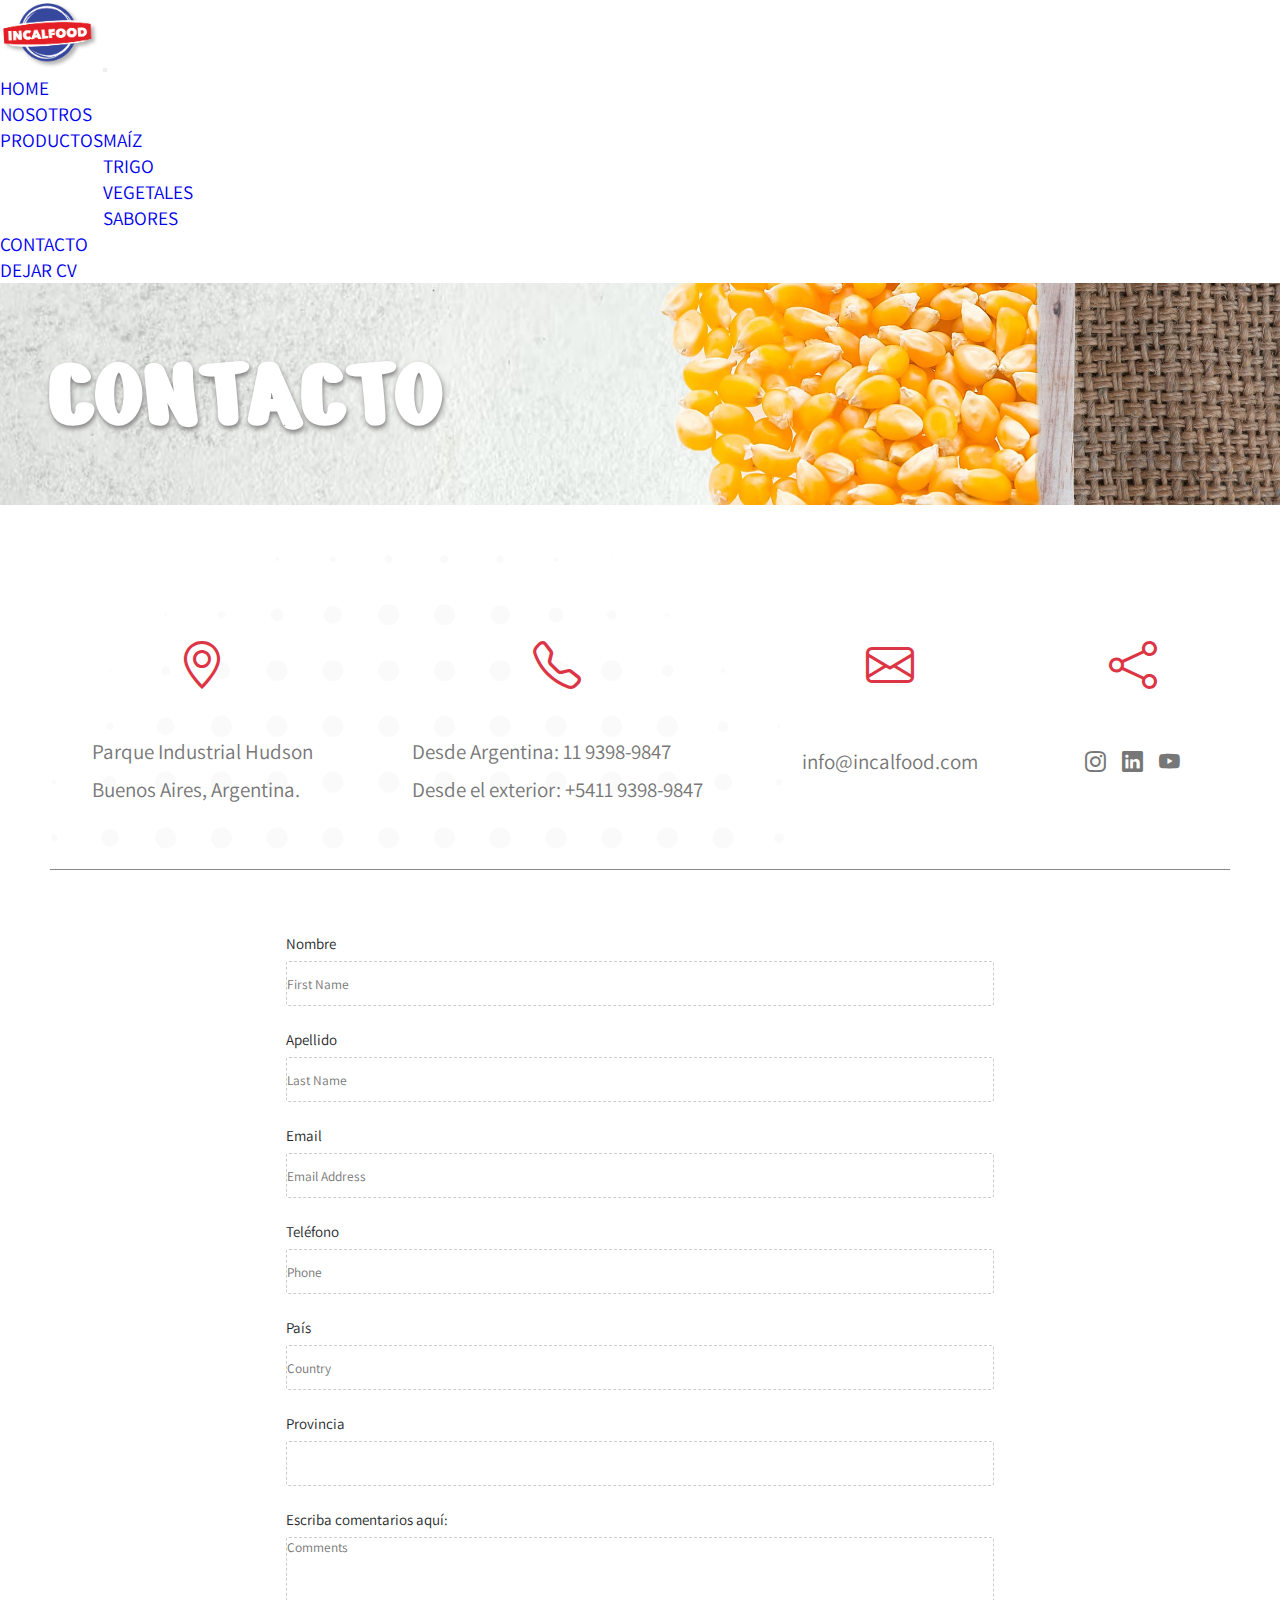
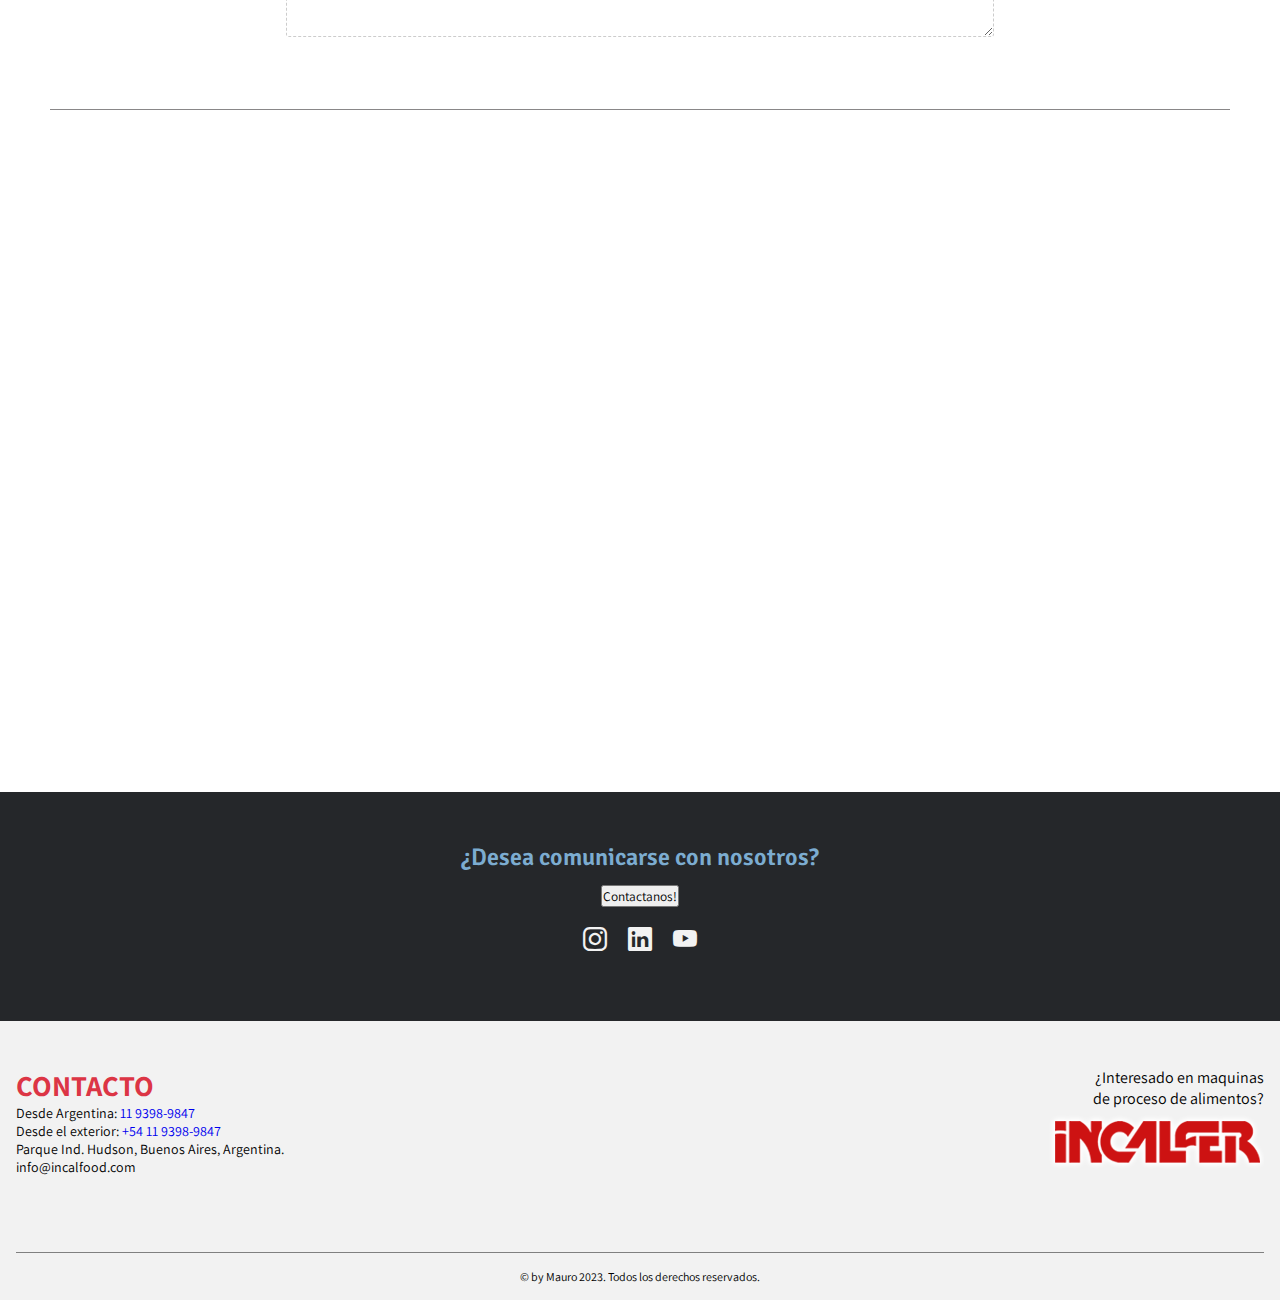
==== commit 10b21147: "feat: agrego formulario en page DejarCV" ====
--- a/pages/contacto.html
+++ b/pages/contacto.html
@@ -92,8 +92,8 @@
           </div>
         </article>
       </section>
-      <section class="contact-page__form">
-        <div class="contact-page__form--cnt">
+      <section class="frm__form">
+        <div class="frm__form--cnt">
           <form>
             <label for="Nombre">
               Nombre
@@ -126,7 +126,7 @@
           </form>
         </div>
       </section>
-      <section class="contact-page__map"><iframe src="https://www.google.com/maps/embed?pb=!1m14!1m8!1m3!1d13104.805547871554!2d-58.17466503211364!3d-34.80087491998044!3m2!1i1024!2i768!4f13.1!3m3!1m2!1s0x95a2d8053e06c501%3A0xfdb78511c095bb9e!2sParque%20Pereyra%20Iraola!5e0!3m2!1ses!2sar!4v1694399274160!5m2!1ses!2sar" style="border:0;" allowfullscreen="" loading="lazy" referrerpolicy="no-referrer-when-downgrade"></iframe>
+      <section class="contact-page__map"><iframe class="iframe-cnt-page" src="https://www.google.com/maps/embed?pb=!1m14!1m8!1m3!1d13104.805547871554!2d-58.17466503211364!3d-34.80087491998044!3m2!1i1024!2i768!4f13.1!3m3!1m2!1s0x95a2d8053e06c501%3A0xfdb78511c095bb9e!2sParque%20Pereyra%20Iraola!5e0!3m2!1ses!2sar!4v1694399274160!5m2!1ses!2sar" style="border:0;" allowfullscreen="" loading="lazy" referrerpolicy="no-referrer-when-downgrade"></iframe>
       </section>
     </div>
   </main>
--- a/css/styles.css
+++ b/css/styles.css
@@ -1,9 +1,5 @@
-/* @import url('https://fonts.googleapis.com/css2?family=Assistant:wght@600;700;800&family=Permanent+Marker&family=Raleway:wght@300;400;500&family=Signika:wght@300;400;500;600;700&display=swap');
- */
 @import url("https://fonts.googleapis.com/css2?family=Assistant:wght@600;700;800&family=Nerko+One&family=Raleway:wght@300;400;500&family=Signika:wght@300;400;500;600;700&display=swap");
-/*  @import url('https://fonts.googleapis.com/css2?family=Assistant:wght@600;700;800&family=Caveat+Brush&family=Raleway:wght@300;400;500&family=Signika:wght@300;400;500;600;700&display=swap'); */
-/* $fontTitulo: 'Caveat Brush', cursive; */
-/* $fontTitulo: 'Permanent Marker', cursive; */
+/* $fontRaleway: 'Raleway', sans-serif; */
 * {
   padding: 0;
   margin: 0;
@@ -17,10 +13,6 @@
   max-width: 100%;
 }
 
-h3 {
-  font-size: 1.5rem;
-}
-
 main h3 {
   color: #999;
   font-size: 1.3rem;
@@ -115,7 +107,6 @@
   justify-content: center;
   align-items: center;
   padding: 3rem;
-  height: 30vh;
   text-shadow: gray 1px 3px 5px;
 }
 @media screen and (min-width: 768px) {
@@ -131,7 +122,8 @@
 }
 .hero__banner > h1, .hero__banner-lg > h1, .hero__banner span, .hero__banner-lg span {
   color: #fff;
-  font-family: "Nerko One", cursive;
+  font-family: "Nerko One";
+  text-transform: uppercase;
   font-weight: 600;
   text-align: start;
   font-size: 4.5rem;
@@ -171,8 +163,8 @@
   }
 }
 
-.hero__main {
-  background-image: url(../img/hero.jpg);
+.hero__main,
+.title-arrow--img {
   background-repeat: no-repeat;
   background-size: cover;
   background-position: center;
@@ -180,14 +172,18 @@
   flex-direction: column;
   justify-content: center;
   align-items: center;
+  width: 100%;
+}
+
+.hero__main {
+  background-image: url(../img/hero.jpg);
   padding: 2.3rem;
-  height: 70vh;
 }
 .hero__main-title {
-  display: flex;
-  flex-direction: column;
-  justify-content: center;
-  align-items: center;
+  /* display: flex;
+  flex-direction: column;
+  justify-content: center;
+  align-items: center; */
   margin: 1rem;
 }
 .hero__main-title-img {
@@ -232,7 +228,7 @@
 .hero__main-title-img .title-buttom .bt-title,
 .hero__main-title-img .title-buttom h1 {
   text-transform: uppercase;
-  font-family: "Nerko One", cursive;
+  font-family: "Nerko One";
   color: #fff;
   line-height: 4rem;
 }
@@ -265,7 +261,7 @@
   .hero__main-title-img .title-buttom .bt-title,
   .hero__main-title-img .title-buttom h1 {
     text-transform: uppercase;
-    font-family: "Nerko One", cursive;
+    font-family: "Nerko One";
     color: #fff;
     line-height: 6.3rem;
   }
@@ -285,6 +281,39 @@
   .hero__main-title-img .title-buttom .bt-title {
     font-size: 4rem;
   }
+}
+.hero__main-title-img .title-arrow--img {
+  background-image: url(../img/main-cards/productos-arrow.png);
+  background-size: contain;
+  flex-direction: row;
+}
+@media screen and (min-width: 992px) {
+  .hero__main-title-img .title-arrow--img {
+    margin: 0 auto;
+  }
+}
+.hero__main-title-img .title-arrow--img-cono .arrow-maiz--f {
+  display: none;
+}
+.hero__main-title-img .title-arrow--img-cono:hover .arrow-maiz--o {
+  display: none;
+}
+.hero__main-title-img .title-arrow--img-cono:hover .arrow-maiz--f {
+  display: block;
+  animation: flip-in-diag-2-tl 1.5s cubic-bezier(0.25, 0.46, 0.45, 0.94) both;
+}
+@keyframes flip-in-diag-2-tl {
+  0% {
+    transform: rotate3d(-1, 1, 0, 80deg);
+    opacity: 0;
+  }
+  100% {
+    transform: rotate3d(1, 1, 0, 0deg);
+    opacity: 1;
+  }
+}
+.hero__main-title-img .title-arrow--img > img {
+  width: 200px;
 }
 
 .container-news,
@@ -306,9 +335,9 @@
   background-position: center;
   margin: 2rem 0;
 }
-@media screen and (min-width: 399px) {
+@media screen and (min-width: 374px) {
   .container-news {
-    height: 60vh;
+    height: unset;
   }
 }
 @media screen and (min-width: 768px) {
@@ -367,7 +396,7 @@
   margin: 0;
   padding: 0;
 }
-@media screen and (min-width: 399px) {
+@media screen and (min-width: 374px) {
   .news__icon-cnt--box-icon {
     width: 90px;
     height: 75px;
@@ -462,21 +491,22 @@
   background-repeat: no-repeat;
   background-size: cover;
   background-position: center;
+  padding: 1.8rem;
 }
 .about-us__cnt .about-us {
   display: flex;
   flex-direction: column;
   min-height: 15rem;
-  margin: 1.8rem;
 }
 @media screen and (min-width: 768px) {
   .about-us__cnt .about-us {
-    display: flex;
+    width: 100%;
     flex-wrap: wrap;
     align-content: center;
-  }
-}
-@media screen and (min-width: 768px) {
+    padding: 3rem 0;
+  }
+}
+@media screen and (min-width: 992px) {
   .about-us__cnt .about-us__text {
     max-width: 80%;
     margin: 0 auto;
@@ -485,15 +515,13 @@
 .about-us__cnt .about-us__text > p {
   padding: 1.5rem 0;
 }
-@media screen and (min-width: 768px) {
-  .about-us__cnt .about-us__text > p {
-    font-size: 1.4rem;
-  }
-}
-@media screen and (min-width: 768px) {
-  .about-us__cnt .about-us__text > h1 {
-    font-size: 2rem;
-    font-weight: 700;
+.about-us__cnt .about-us__text > h2 {
+  font-size: 2.3rem;
+}
+@media screen and (min-width: 768px) {
+  .about-us__cnt .about-us__text > h2 {
+    font-size: 2.5rem;
+    font-weight: 800;
   }
 }
 .about-us__cnt .about-us__img {
@@ -503,12 +531,7 @@
   align-items: center;
   margin-top: 1.2rem;
 }
-.about-us__cnt .about-us__img > h2,
-.about-us__cnt .about-us__img span {
-  display: flex;
-  flex-direction: column;
-  justify-content: center;
-  align-items: center;
+.about-us__cnt .about-us__img > h2 {
   text-align: center;
   color: #25272a;
   text-shadow: #777 1px 3px 5px;
@@ -516,6 +539,7 @@
   font-family: "Assistant", sans-serif;
   font-weight: 800;
   text-transform: uppercase;
+  max-width: 90%;
 }
 .about-us__cnt .about-us__img > img {
   width: 250px;
@@ -544,6 +568,7 @@
   background-position: center;
   background-size: cover;
   width: 300px;
+  box-shadow: 0 15px 50px rgba(0, 0, 0, 0.2);
 }
 
 .snacks {
@@ -574,8 +599,7 @@
   }
 }
 .snacks-cnt__products .card {
-  border-radius: unset;
-  margin: 1rem auto;
+  margin: 0 auto;
   line-height: 1.5;
   max-width: 22rem;
 }
@@ -593,6 +617,16 @@
   .snacks-cnt__products .card-body > p {
     font-size: 1.1rem;
   }
+}
+@media screen and (min-width: 768px) {
+  .snacks-cnt__products .card-text {
+    line-height: unset;
+    padding: 0 1rem;
+    font-size: 1rem;
+  }
+}
+.snacks-cnt__products .card-title {
+  padding: 0 1rem;
 }
 
 @media screen and (min-width: 992px) {
@@ -620,9 +654,9 @@
 }
 .instagram-slider__track {
   display: flex;
-  animation: scroll 50s linear infinite;
-  -webkit-animation: scroll 50s linear infinite;
-  width: 2400px;
+  animation: scroll 40s linear infinite;
+  width: 2800px;
+  gap: 0 2px;
 }
 .instagram-slider__track--slide {
   width: 200px;
@@ -633,14 +667,39 @@
 
 @keyframes scroll {
   0% {
-    -webkit-animation: translateX(0);
     transform: translateX(0);
   }
   100% {
-    -webkit-animation: translateX(-1200px);
-    transform: translateX(-1200px);
-  }
-}
+    transform: translateX(-1400px);
+  }
+}
+.img-ig01 {
+  transition: 0.5s;
+}
+
+.img-ig01:hover {
+  margin: -1rem;
+  filter: brightness(50%);
+}
+
+.img-ig02 {
+  transition: 0.5s;
+}
+
+.img-ig02:hover {
+  margin: -1rem;
+  filter: brightness(40%);
+}
+
+.img-ig04 {
+  transition: 0.5s;
+}
+
+.img-ig04:hover {
+  margin: -0.5rem;
+  filter: grayscale(50);
+}
+
 .communicate {
   background-color: #25272a;
   padding: 3.125rem 0;
@@ -652,7 +711,8 @@
 .communicate__text > h2 {
   font-size: 1.5rem;
   padding-bottom: 0.8rem;
-  font-family: "Raleway", sans-serif;
+  font-family: "Signika", sans-serif;
+  /* font-family: $fontRaleway; */
   color: #7cacd0;
   font-weight: 600;
 }
@@ -713,13 +773,14 @@
   text-align: center;
 }
 
-.company__content-bt,
-.company__content-video,
-.company__content-bt--mision {
+.company-cnt__content {
   background-image: url(../img/bg/bg_4.jpg);
   background-position: center;
 }
 
+.company__content {
+  /* ----- GRID ------ */
+}
 .company__content-top {
   display: flex;
   flex-direction: column;
@@ -732,9 +793,9 @@
   margin-bottom: 3rem;
 }
 .company__content-top > h2 {
-  font-family: "Raleway", sans-serif;
-  font-size: 2.25rem;
-  font-weight: 800;
+  font-family: "Signika", sans-serif;
+  font-size: 3.25rem;
+  font-weight: 600;
   margin-bottom: 1.6rem;
   color: #25272a;
 }
@@ -756,48 +817,90 @@
   width: 100%;
   display: flex;
   justify-content: center;
-  align-items: center;
+  /* align-items: center; */
+  position: relative;
+  height: 10vh;
+  margin-bottom: -3rem;
 }
 .company__content-img > img {
-  width: 80%;
+  width: 100%;
+  position: absolute;
+  bottom: 50%;
+  /* width: 80%;
   margin-top: -10%;
-  padding-top: 0.7rem;
+  padding-top: .7rem;
+
+  @include tablet{
+      width: 50%;
+      margin: -7%;
+      padding: 1rem 0;
+  }*/
 }
 @media screen and (min-width: 768px) {
   .company__content-img > img {
     width: 50%;
-    margin: -7%;
-    padding: 1rem 0;
   }
 }
 @media screen and (min-width: 992px) {
   .company__content-img > img {
-    width: 50%;
-    margin: -5%;
+    width: 450px;
   }
 }
 @media screen and (min-width: 992px) {
   .company__content-img {
-    width: 50%;
+    /* width: 50%; */
     margin: 0 auto;
-    background-color: #fff;
-  }
-}
-.company__content-bt--mision {
-  padding: 5rem 1.8rem 2.3rem 1.8rem;
-  background-color: #f2f2f2;
+    margin-bottom: -3rem;
+  }
+}
+.company__content-bt {
+  /* --------- MEDIAQ DESKTOP ------ */
+  /* @include desktop{
+      &--filosofia,
+      &--calidad,
+      &--mision {
+          @include flex(column, space-evenly,center);
+          p, 
+          h2{
+              width: 60%;
+              margin: 0 auto;
+              line-height: unset;
+          }
+          h2{
+              text-align: center;
+          }
+      }
+      display: grid;
+      grid-template-columns: 1fr 1fr;
+      grid-template-rows: 1fr 1fr;
+      padding: 4rem 0;
+
+      .stand-feria{
+          grid-column: 2;
+          @include tablet{
+              display: flex;
+              justify-content: flex-start;
+          }
+      }
+      &--filosofia{
+          grid-column: 1;
+          grid-row: 2;
+      }
+      &--mision{
+          width: 100%;
+          height: 20vh;
+      }            
+  } */
+}
+.company__content-bt--mision, .company__content-bt--calidad, .company__content-bt--filosofia {
+  padding: 1.8rem;
   text-align: center;
 }
-@media screen and (min-width: 992px) {
-  .company__content-bt--mision {
-    padding: 2.3rem 1.8rem 0.3rem 1.8rem;
-  }
-}
-.company__content-bt--calidad, .company__content-bt--filosofia {
-  padding: 1.8rem;
-}
-@media screen and (min-width: 768px) {
-  .company__content-bt--calidad p, .company__content-bt--filosofia p {
+@media screen and (min-width: 768px) {
+  .company__content-bt--mision--calidad, .company__content-bt--mision--filosofia, .company__content-bt--calidad--calidad, .company__content-bt--calidad--filosofia, .company__content-bt--filosofia--calidad, .company__content-bt--filosofia--filosofia {
+    padding: 0 1.8rem;
+  }
+  .company__content-bt--mision p, .company__content-bt--calidad p, .company__content-bt--filosofia p {
     padding-top: 0;
     padding-bottom: 2rem;
   }
@@ -811,18 +914,19 @@
 }
 .company__content-bt--img {
   margin: 0;
-}
-@media screen and (min-width: 992px) {
-  .company__content-bt--img {
-    display: flex;
-    justify-content: flex-end;
-  }
+  /* @include desktop{
+      display: flex;
+      justify-content: flex-end;
+
+  } */
 }
 .company__content-bt--img img {
   display: flex;
   width: 100%;
   margin: 0;
   max-width: unset;
+  -o-object-fit: cover;
+     object-fit: cover;
 }
 @media screen and (min-width: 768px) {
   .company__content-bt--img img {
@@ -836,6 +940,8 @@
   .company__content-bt--img img {
     margin: 0;
     padding: 0;
+    width: 100%;
+    height: 100%;
   }
 }
 @media screen and (min-width: 992px) {
@@ -843,42 +949,40 @@
     display: grid;
     grid-template-columns: 1fr 1fr;
     grid-template-rows: 1fr 1fr;
-    padding: 4rem 0;
+    padding: 3rem;
+    width: 90%;
+    margin: 0 auto;
   }
   .company__content-bt--filosofia, .company__content-bt--calidad, .company__content-bt--mision {
     display: flex;
     flex-direction: column;
-    justify-content: space-evenly;
+    justify-content: center;
     align-items: center;
+    padding: 1.3rem;
+    width: 100%;
   }
   .company__content-bt--filosofia p,
   .company__content-bt--filosofia h2, .company__content-bt--calidad p,
   .company__content-bt--calidad h2, .company__content-bt--mision p,
   .company__content-bt--mision h2 {
-    width: 60%;
-    margin: 0 auto;
-  }
-  .company__content-bt--filosofia h2, .company__content-bt--calidad h2, .company__content-bt--mision h2 {
+    line-height: unset;
     text-align: center;
+    margin: 0;
+  }
+  .company__content-bt--filosofia p, .company__content-bt--calidad p, .company__content-bt--mision p {
+    font-size: 1.125rem;
+    padding: 1.3rem;
   }
   .company__content-bt .stand-feria {
     grid-column: 2;
   }
-}
-@media screen and (min-width: 992px) and (min-width: 768px) {
-  .company__content-bt .stand-feria {
-    display: flex;
-    justify-content: flex-start;
-  }
-}
-@media screen and (min-width: 992px) {
   .company__content-bt--filosofia {
     grid-column: 1;
     grid-row: 2;
   }
   .company__content-bt--mision {
-    width: 100%;
-    height: 20vh;
+    width: 90%;
+    margin: 0 auto;
   }
 }
 .company__content-video {
@@ -886,6 +990,23 @@
   justify-content: center;
   margin: 0 auto;
   padding-bottom: 3rem;
+  width: 90%;
+}
+.company__content-video > iframe {
+  width: 560px;
+  height: 315px;
+}
+@media screen and (min-width: 768px) {
+  .company__content-video > iframe {
+    width: 600px;
+    height: 400px;
+  }
+}
+@media screen and (min-width: 992px) {
+  .company__content-video > iframe {
+    width: 800px;
+    height: 400px;
+  }
 }
 
 .product {
@@ -905,11 +1026,15 @@
   justify-content: center;
   align-items: center;
   flex-wrap: wrap;
+}
+.product-cnt--body {
+  max-width: 250px;
 }
 .product-cnt__box {
   /* width: 100%;
   max-width: 21.875rem;
   max-height: 31.25rem; */
+  max-width: 300px;
   margin: 2rem;
   border-radius: 18px;
   border: #f2f2f2 solid 3px;
@@ -956,6 +1081,7 @@
 }
 
 .slide-snack {
+  max-width: 200px;
   text-align: center;
   font-size: 18px;
   background: #f2f2f2;
@@ -971,10 +1097,6 @@
   -o-object-fit: cover;
      object-fit: cover;
   border-radius: 50%;
-}
-
-.slide-snack {
-  width: 60%;
 }
 
 .manteca {
@@ -1021,7 +1143,7 @@
 .fritura-cnt__body {
   background-color: #dbdbdb;
 }
-@media screen and (min-width: 992px) {
+@media screen and (min-width: 768px) {
   .fritura-cnt__body {
     flex-direction: row;
   }
@@ -1030,9 +1152,10 @@
   display: flex;
   padding: 2rem;
 }
-@media screen and (min-width: 992px) {
+@media screen and (min-width: 768px) {
   .fritura-cnt__body-box {
     width: 60%;
+    padding: 1rem;
   }
 }
 .fritura-cnt__body-box--text {
@@ -1047,14 +1170,20 @@
   }
 }
 .fritura-cnt__body--img {
+  display: none;
   align-items: flex-end;
 }
+@media screen and (min-width: 768px) {
+  .fritura-cnt__body--img {
+    display: block;
+  }
+}
 .fritura-cnt__body--img > img {
   width: 100%;
 }
 @media screen and (min-width: 768px) {
   .fritura-cnt__body--img > img {
-    width: 80%;
+    width: 500px;
   }
 }
 @media screen and (min-width: 992px) {
@@ -1207,6 +1336,11 @@
     transform-origin: 100% 0;
     opacity: 1;
   }
+}
+
+.flavors-mid {
+  width: 100%;
+  filter: drop-shadow(10px 5px 10px #fdf8db) invert(20%);
 }
 
 .flavors-bt {
@@ -1257,7 +1391,6 @@
 }
 
 .contact-page {
-  /* background-image: radial-gradient(#fbf9f6,$gray); */
   display: flex;
   flex-direction: column;
   margin: 3.125rem;
@@ -1343,92 +1476,46 @@
     font-size: 3rem;
   }
 }
-.contact-page__form {
-  width: 100%;
-  background-color: #fff;
-  display: flex;
-}
-.contact-page__form--cnt {
-  width: 100%;
-  display: flex;
-  flex-direction: column;
-}
-@media screen and (min-width: 992px) {
-  .contact-page__form--cnt {
-    width: 60%;
-    margin: 3rem auto;
-  }
-}
-.contact-page__form--cnt label {
-  color: #25272a;
-  font-size: 15px;
-  width: 100%;
-  display: flex;
-  flex-direction: column;
-  margin: 1rem 0;
-}
-.contact-page__form--cnt input, .contact-page__form--cnt textarea, .contact-page__form--cnt select {
-  margin: 0.5rem 0;
-  display: flex;
-  color: #6d6b6c;
-  border: 1px dashed #ccc;
-  border-radius: 3px;
-  height: 45px;
-  width: 100%;
-}
-.contact-page__form--cnt input:hover, .contact-page__form--cnt textarea:hover, .contact-page__form--cnt select:hover {
-  border: 1px dashed #333;
-  border-radius: 3px;
-}
-.contact-page__form--cnt input:focus-visible, .contact-page__form--cnt textarea:focus-visible, .contact-page__form--cnt select:focus-visible {
-  outline: 2px none;
-  border-radius: 3px;
-}
-.contact-page__form--cnt textarea {
-  width: 100%;
-  height: 100px;
-}
 .contact-page__map {
   border-top: rgba(109, 107, 108, 0.8078431373) solid 1px;
   display: flex;
   justify-content: center;
   padding: 1rem 0;
 }
-.contact-page__map iframe {
+.contact-page__map .iframe-cnt-page {
   width: 350px;
   height: 400px;
 }
 @media screen and (min-width: 992px) {
-  .contact-page__map iframe {
+  .contact-page__map .iframe-cnt-page {
     width: 60%;
     height: 600px;
   }
 }
 
 .sign {
-  background-image: radial-gradient(#fbf9f6, #f2f2f2);
-  padding: 3.125rem;
+  /* background-image: radial-gradient(#fbf9f6,$gray);
+  padding: 3.125rem; */
 }
 .sign__text {
   display: flex;
   flex-direction: column;
   justify-content: center;
   align-items: center;
+  /* > p{
+      background-color: $green;
+      border-radius: 25% 10%;
+      padding: 2rem;
+  } */
 }
 .sign__text > h2 {
   color: #25272a;
-  font-family: "Raleway", sans-serif;
-  font-size: 1.5rem;
-  font-weight: 600;
-  line-height: 1.2;
-  margin-bottom: 2rem;
+  font-family: "Assistant", sans-serif;
+  font-size: 2.3rem;
+  font-weight: 700;
   text-align: center;
   max-width: 500px;
-}
-.sign__text > p {
-  background-color: #90ce7b;
-  border-radius: 25% 10%;
-  padding: 2rem;
+  padding: 3.125rem 1.3rem 0 1.3rem;
 }
 
 @media screen and (min-width: 992px) {
@@ -1454,4 +1541,95 @@
 
 a {
   text-decoration: none;
+}
+
+.frm {
+  display: flex;
+  flex-direction: column;
+  margin: 3.125rem;
+  margin-top: 1.5rem;
+}
+.frm__form {
+  width: 100%;
+  background-color: #fff;
+  display: flex;
+}
+.frm__form--cnt {
+  width: 100%;
+  display: flex;
+  flex-direction: column;
+}
+@media screen and (min-width: 992px) {
+  .frm__form--cnt {
+    width: 60%;
+    margin: 3rem auto;
+  }
+}
+.frm__form--cnt label {
+  color: #25272a;
+  font-size: 15px;
+  width: 100%;
+  display: flex;
+  flex-direction: column;
+  margin: 1rem 0;
+}
+.frm__form--cnt textarea,
+.frm__form--cnt input {
+  margin: 0.5rem 0;
+  display: flex;
+  color: #6d6b6c;
+  border: 1px dashed #ccc;
+  border-radius: 3px;
+  height: 45px;
+  width: 100%;
+}
+.frm__form--cnt textarea:hover,
+.frm__form--cnt input:hover {
+  border: 1px dashed #333;
+  border-radius: 3px;
+}
+.frm__form--cnt textarea:focus-visible,
+.frm__form--cnt input:focus-visible {
+  outline: 2px none;
+  border-radius: 3px;
+}
+.frm__form--cnt textarea {
+  width: 100%;
+  height: 100px;
+}
+.frm__cnt {
+  margin: 0.5rem 0;
+  color: #6d6b6c;
+  border: 1px dashed #ccc;
+  border-radius: 3px;
+  display: flex;
+}
+.frm__cnt:hover {
+  border: 1px dashed #333;
+  border-radius: 3px;
+  cursor: pointer;
+}
+.frm__cnt:focus-visible {
+  outline: 2px none;
+  border-radius: 3px;
+}
+.frm__cnt--box {
+  width: 100%;
+  display: flex;
+  flex-direction: column;
+  justify-content: center;
+  align-items: center;
+  text-align: center;
+  padding: 1rem;
+}
+.frm__cnt--box-icon {
+  font-size: 3.125em;
+}
+.frm__cnt--box-text {
+  font-size: 1.25em;
+  font-weight: 700;
+}
+.frm__cnt--box-subtext {
+  text-align: center;
+  font-size: 1.125em;
 }/*# sourceMappingURL=styles.css.map */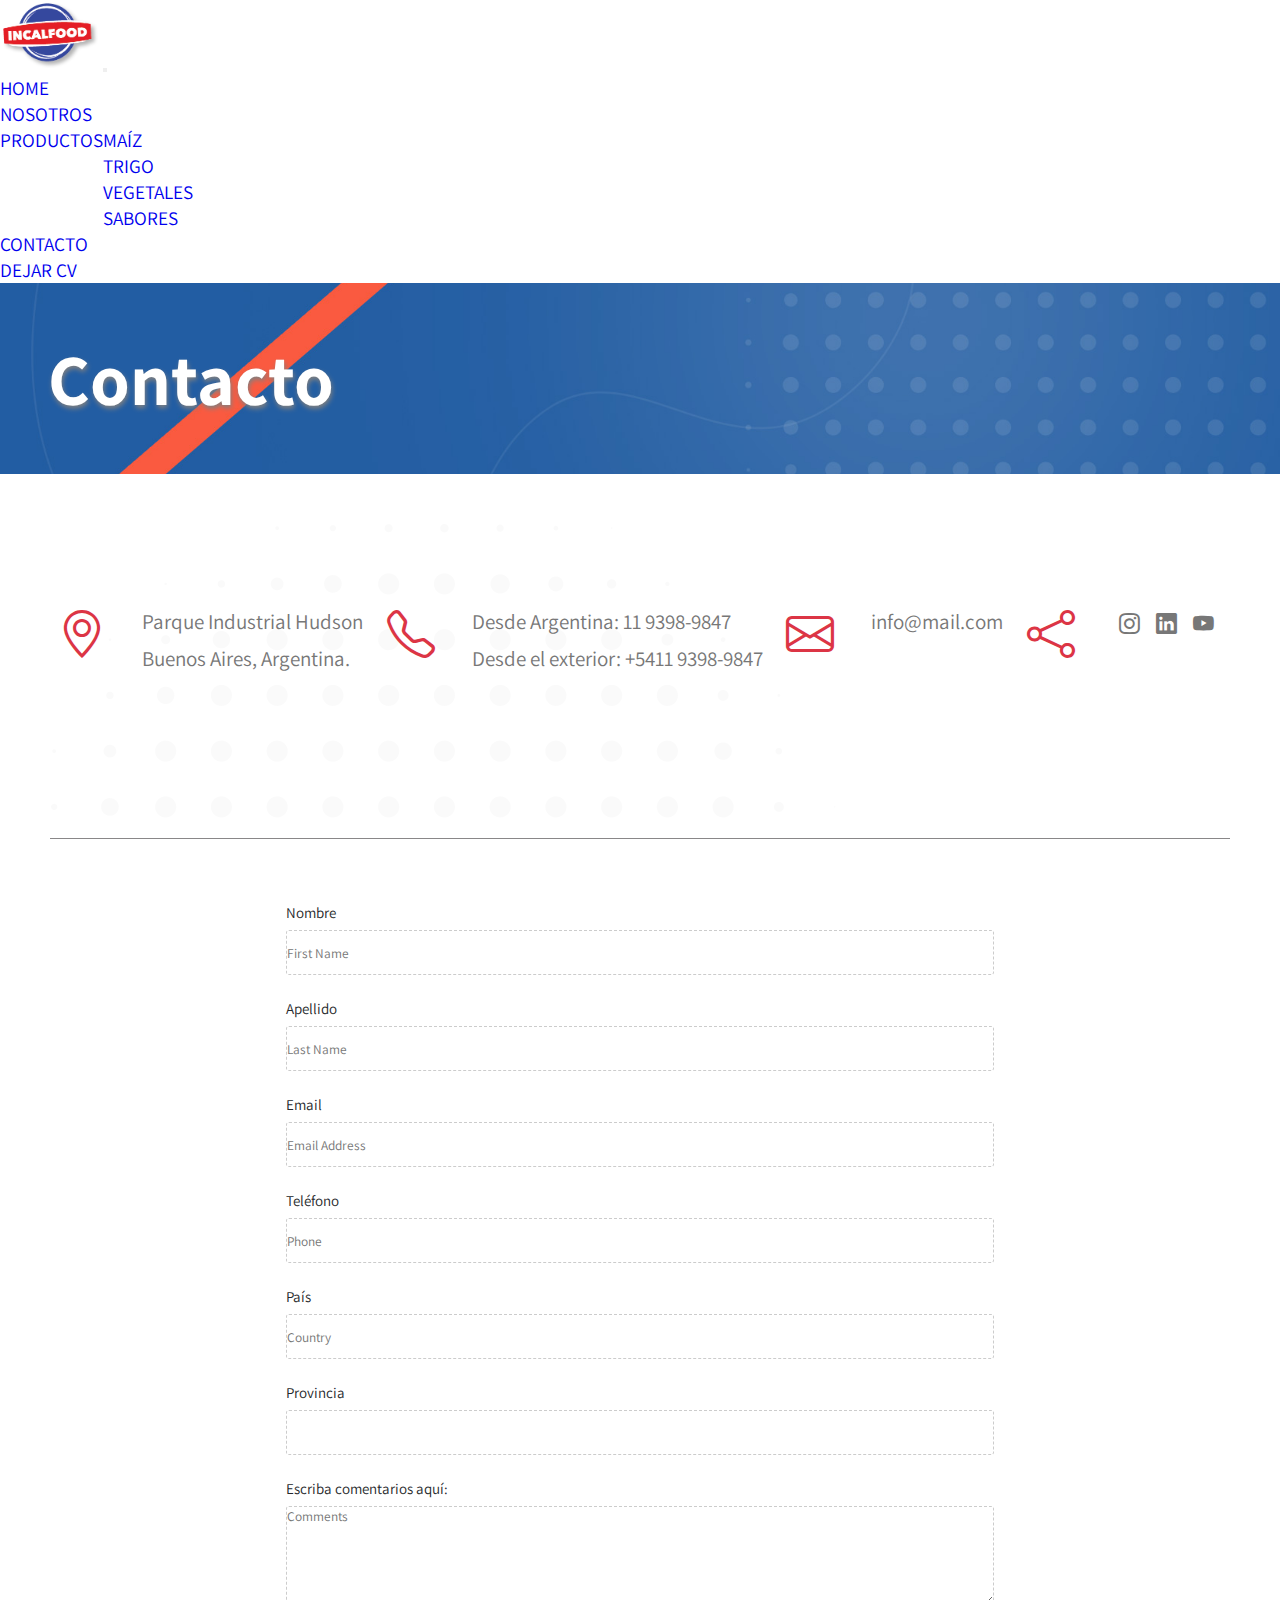
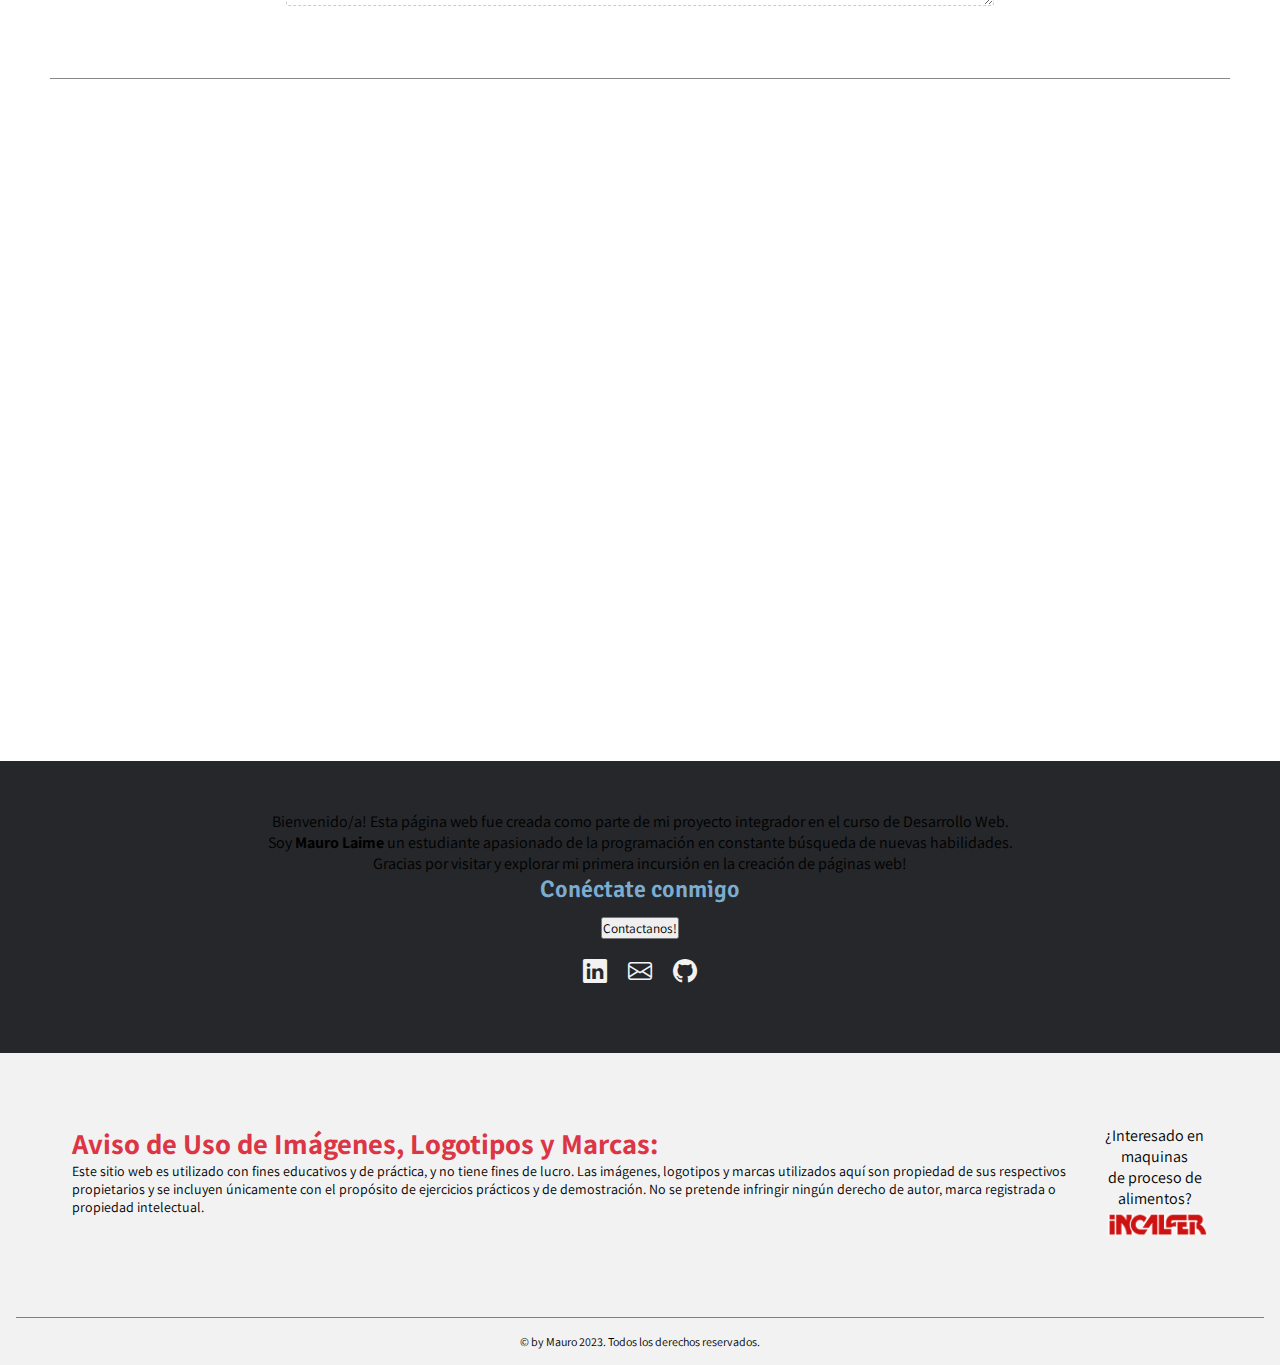
==== commit ee1b301b: "Commit final" ====
--- a/pages/contacto.html
+++ b/pages/contacto.html
@@ -20,7 +20,7 @@
 
 <body>
   <header>
-    <nav class="navbar navbar-expand-lg bg-body-tertiary">
+    <nav class="navbar navbar-expand-lg">
       <div class="container-fluid">
           <a class="navbar-brand" href="../index.html">
               <img src="../img/Incalfood-Logo-1.png" alt="logo" width="100">
@@ -80,7 +80,7 @@
         <article class="contact-page__info--email">
           <div class="contact-page__icon"><i class="bi bi-envelope"></i></div>
           <div class="contact-page__text">
-            <p>info@incalfood.com</p>
+            <p>info@mail.com</p>
           </div>
         </article>
         <article class="contact-page__info--social">
@@ -132,28 +132,32 @@
   </main>
   <footer>
     <section class="communicate">
-      <div class="communicate__text">
-        <h2>¿Desea comunicarse con nosotros?</h2>
-        <div class="button-center">
-          <a href="./contacto.html"><button type="button" class="btn btn-outline-light">Contactanos!</button></a>
-        </div>
+      <div id="sobreMi" class="communicate__text">
+          <p class="text-white">Bienvenido/a! Esta página web fue creada como parte de mi proyecto integrador en el curso de Desarrollo Web.</p>
+          <p class="text-white">Soy <strong>Mauro Laime</strong> un estudiante apasionado de la programación en constante búsqueda de nuevas habilidades.</p>
+          <p class="text-white">Gracias por visitar y explorar mi primera incursión en la creación de páginas web!</p>
+          <h2 p-5>Conéctate conmigo</h2>
+          <div class="button-center">
+              <a href="https://www.linkedin.com/in/mauro-laime-854a43267"><button type="button" class="btn btn-outline-light">Contactanos!</button></a>                  
+          </div>
       </div>
       <div class="communicate__social">
-        <a href="#"><i class="bi bi-social bi-instagram"></i></a>
-        <a href="#"><i class="bi bi-social bi-linkedin"></i></a>
-        <a href="#"><i class="bi bi-social bi-youtube"></i></a>
+          <a href="https://www.linkedin.com/in/mauro-laime-854a43267"><i class="bi bi-social bi-linkedin"></i></a>
+          <a href="mailto:maurol.dev@gmail.com?subject=PaginaWeb"><i class="bi bi-social bi-envelope"></i></a>
+          <a href="https://github.com/mauro-l"><i class="bi bi-social bi-github"></i></a>
       </div>
-    </section>
+    </section>  
     <section class="footer__page">
       <div class="footer__top">
-        <div class="footer__top--contact">
-          <h2>CONTACTO</h2>
-          <ul>
-            <li>Desde Argentina: <a href="1193989847">11 9398-9847</a></li>
-            <li>Desde el exterior: <a href="+541193989847">+54 11 9398-9847</a></li>
-            <li>Parque Ind. Hudson, Buenos Aires, Argentina.</li>
-            <li>info@incalfood.com</li>
-          </ul>
+        <div class="footer__top--contact w-50">
+          <h2>Aviso de Uso de Imágenes, Logotipos y Marcas:</h2>
+          <p>Este sitio web es utilizado con fines educativos y de práctica, 
+            y no tiene fines de lucro. Las imágenes, logotipos y marcas utilizados aquí 
+            son propiedad de sus respectivos propietarios y se incluyen únicamente con 
+            el propósito de ejercicios prácticos y de demostración. 
+            No se pretende infringir ningún derecho de autor, marca registrada o 
+            propiedad intelectual.
+          </p>
         </div>
         <div class="footer__top--incalfer">
           <p>¿Interesado en maquinas
--- a/css/styles.css
+++ b/css/styles.css
@@ -1,5 +1,4 @@
 @import url("https://fonts.googleapis.com/css2?family=Assistant:wght@600;700;800&family=Nerko+One&family=Raleway:wght@300;400;500&family=Signika:wght@300;400;500;600;700&display=swap");
-/* $fontRaleway: 'Raleway', sans-serif; */
 * {
   padding: 0;
   margin: 0;
@@ -98,7 +97,7 @@
 }
 
 .hero__banner, .hero__banner-lg {
-  background-image: url(../img/hero.jpg);
+  background-image: url(../../img/bg/bg_1.jpg);
   background-repeat: no-repeat;
   background-size: cover;
   background-position: center;
@@ -122,18 +121,17 @@
 }
 .hero__banner > h1, .hero__banner-lg > h1, .hero__banner span, .hero__banner-lg span {
   color: #fff;
-  font-family: "Nerko One";
-  text-transform: uppercase;
-  font-weight: 600;
+  font-family: "Assistant", sans-serif;
+  font-weight: 700;
   text-align: start;
-  font-size: 4.5rem;
+  font-size: 3.5rem;
 }
 .hero__banner > h1 > span, .hero__banner-lg > h1 > span, .hero__banner span > span, .hero__banner-lg span > span {
   margin: 1rem;
 }
 @media screen and (min-width: 992px) {
   .hero__banner > h1, .hero__banner-lg > h1, .hero__banner span, .hero__banner-lg span {
-    font-size: 6.5rem;
+    font-size: 4.5rem;
     color: #fff;
   }
 }
@@ -151,13 +149,13 @@
 @media screen and (min-width: 768px) {
   .hero__banner-lg > h1,
   .hero__banner-lg span {
-    font-size: 5.2rem;
+    font-size: 3.2rem;
   }
 }
 @media screen and (min-width: 992px) {
   .hero__banner-lg > h1,
   .hero__banner-lg span {
-    font-size: 6.5rem;
+    font-size: 4.5rem;
     padding: 4rem;
     width: 100%;
   }
@@ -176,8 +174,22 @@
 }
 
 .hero__main {
-  background-image: url(../img/hero.jpg);
+  background-image: url(../img/hero1.png);
+  background-position: top;
+  background-attachment: fixed;
+  position: relative;
   padding: 2.3rem;
+}
+.hero__main::before {
+  content: "";
+  background-color: rgba(0, 0, 0, 0);
+  width: 100%;
+  height: 100%;
+  position: absolute;
+  top: 0;
+  left: 0;
+  -webkit-backdrop-filter: blur(2px) brightness(0.9);
+          backdrop-filter: blur(2px) brightness(0.9);
 }
 .hero__main-title {
   /* display: flex;
@@ -292,16 +304,25 @@
     margin: 0 auto;
   }
 }
-.hero__main-title-img .title-arrow--img-cono .arrow-maiz--f {
+.hero__main-title-img .title-arrow--img-cono {
+  display: flex;
+}
+.hero__main-title-img .title-arrow--img-cono .arrow-maiz--back {
   display: none;
 }
-.hero__main-title-img .title-arrow--img-cono:hover .arrow-maiz--o {
+.hero__main-title-img .title-arrow--img-cono img {
+  animation: flip-in-diag-2-tl 2.5s cubic-bezier(0.25, 0.46, 0.45, 0.94);
+}
+.hero__main-title-img .title-arrow--img-cono:hover .arrow-maiz--back {
+  display: block;
+}
+.hero__main-title-img .title-arrow--img-cono:hover .arrow-maiz--front {
   display: none;
 }
-.hero__main-title-img .title-arrow--img-cono:hover .arrow-maiz--f {
-  display: block;
-  animation: flip-in-diag-2-tl 1.5s cubic-bezier(0.25, 0.46, 0.45, 0.94) both;
-}
+.hero__main-title-img .title-arrow--img > img {
+  width: 200px;
+}
+
 @keyframes flip-in-diag-2-tl {
   0% {
     transform: rotate3d(-1, 1, 0, 80deg);
@@ -312,10 +333,6 @@
     opacity: 1;
   }
 }
-.hero__main-title-img .title-arrow--img > img {
-  width: 200px;
-}
-
 .container-news,
 .news,
 .news-carousel {
@@ -331,8 +348,8 @@
   background-color: #fff;
   background-image: url(../img/bg/shape_bg.png);
   background-repeat: no-repeat;
-  background-size: cover;
-  background-position: center;
+  background-size: initial;
+  background-position: left;
   margin: 2rem 0;
 }
 @media screen and (min-width: 374px) {
@@ -349,11 +366,11 @@
   .container-news {
     flex-wrap: wrap;
     height: unset;
+    padding: 2rem;
   }
 }
 
 .news {
-  /* @include flex (column, center, center); */
   padding: 2rem;
   height: 100%;
 }
@@ -368,6 +385,7 @@
 @media screen and (min-width: 992px) {
   .news__icon {
     width: 80%;
+    margin-bottom: 3rem;
   }
 }
 .news__icon-cnt {
@@ -438,15 +456,11 @@
   }
 }
 .news-carousel {
-  /* @include flex (row, center, flex-start); */
   align-items: flex-start;
-  /* padding: 2rem;
-  height: 250px; */
 }
 @media screen and (min-width: 992px) {
   .news-carousel {
     max-width: 926px;
-    /* height: unset; */
   }
 }
 .news-carousel__body--text > p {
@@ -492,6 +506,11 @@
   background-size: cover;
   background-position: center;
   padding: 1.8rem;
+}
+@media screen and (min-width: 992px) {
+  .about-us__cnt {
+    padding: 3.8rem;
+  }
 }
 .about-us__cnt .about-us {
   display: flex;
@@ -578,6 +597,11 @@
   background-size: 100% 90%;
   background-position: center top;
 }
+@media screen and (min-width: 992px) {
+  .snacks {
+    padding: 2rem;
+  }
+}
 .snacks-cnt {
   display: flex;
   flex-direction: column;
@@ -636,6 +660,7 @@
     flex-wrap: wrap;
     align-content: space-around;
     width: 100%;
+    padding: 3rem;
   }
 }
 .instagram-text {
@@ -673,33 +698,168 @@
     transform: translateX(-1400px);
   }
 }
-.img-ig01 {
+.img-ig1 {
   transition: 0.5s;
 }
 
-.img-ig01:hover {
-  margin: -1rem;
-  filter: brightness(50%);
-}
-
-.img-ig02 {
+.img-ig1:hover {
+  filter: brightness(70%);
+  cursor: pointer;
+  width: 98%;
+}
+
+.img-ig2 {
   transition: 0.5s;
 }
 
-.img-ig02:hover {
-  margin: -1rem;
-  filter: brightness(40%);
-}
-
-.img-ig04 {
+.img-ig2:hover {
+  filter: brightness(70%);
+  cursor: pointer;
+  width: 98%;
+}
+
+.img-ig3 {
   transition: 0.5s;
 }
 
-.img-ig04:hover {
-  margin: -0.5rem;
-  filter: grayscale(50);
-}
-
+.img-ig3:hover {
+  filter: brightness(70%);
+  cursor: pointer;
+  width: 98%;
+}
+
+.img-ig4 {
+  transition: 0.5s;
+}
+
+.img-ig4:hover {
+  filter: brightness(70%);
+  cursor: pointer;
+  width: 98%;
+}
+
+.img-ig5 {
+  transition: 0.5s;
+}
+
+.img-ig5:hover {
+  filter: brightness(70%);
+  cursor: pointer;
+  width: 98%;
+}
+
+.img-ig6 {
+  transition: 0.5s;
+}
+
+.img-ig6:hover {
+  filter: brightness(70%);
+  cursor: pointer;
+  width: 98%;
+}
+
+.img-ig7 {
+  transition: 0.5s;
+}
+
+.img-ig7:hover {
+  filter: brightness(70%);
+  cursor: pointer;
+  width: 98%;
+}
+
+.img-ig8 {
+  transition: 0.5s;
+}
+
+.img-ig8:hover {
+  filter: brightness(70%);
+  cursor: pointer;
+  width: 98%;
+}
+
+.img-ig9 {
+  transition: 0.5s;
+}
+
+.img-ig9:hover {
+  filter: brightness(70%);
+  cursor: pointer;
+  width: 98%;
+}
+
+.img-ig10 {
+  transition: 0.5s;
+}
+
+.img-ig10:hover {
+  filter: brightness(70%);
+  cursor: pointer;
+  width: 98%;
+}
+
+.img-ig11 {
+  transition: 0.5s;
+}
+
+.img-ig11:hover {
+  filter: brightness(70%);
+  cursor: pointer;
+  width: 98%;
+}
+
+.img-ig12 {
+  transition: 0.5s;
+}
+
+.img-ig12:hover {
+  filter: brightness(70%);
+  cursor: pointer;
+  width: 98%;
+}
+
+.img-ig13 {
+  transition: 0.5s;
+}
+
+.img-ig13:hover {
+  filter: brightness(70%);
+  cursor: pointer;
+  width: 98%;
+}
+
+.img-ig14 {
+  transition: 0.5s;
+}
+
+.img-ig14:hover {
+  filter: brightness(70%);
+  cursor: pointer;
+  width: 98%;
+}
+
+/* .img-ig01{
+    transition: .5s;
+}
+.img-ig01:hover{
+    margin: -1rem;
+    filter:brightness(50%);
+}
+.img-ig02{
+    transition: .5s;
+}
+.img-ig02:hover{
+    margin: -1rem;
+    filter: brightness(40%);
+}
+.img-ig04{
+    transition: .5s;
+}
+.img-ig04:hover{
+    margin:-0.5rem;
+    filter: grayscale(50);
+
+} */
 .communicate {
   background-color: #25272a;
   padding: 3.125rem 0;
@@ -736,14 +896,13 @@
 .footer__top {
   background-color: #f2f2f2;
   display: flex;
+  justify-content: space-between;
   flex-direction: row;
-  padding-top: 1.875rem;
-  padding-bottom: 3.125rem;
+  padding: 3.5rem;
 }
 .footer__top--contact {
   font-size: 14px;
   padding: 1rem;
-  width: 50%;
 }
 .footer__top--contact > h2 {
   font-size: 1.8rem;
@@ -757,9 +916,8 @@
   padding: 0;
 }
 .footer__top--incalfer {
-  text-align: end;
+  text-align: center;
   padding: 1rem;
-  width: 50%;
 }
 
 .footer__bottom {
@@ -774,23 +932,19 @@
 }
 
 .company-cnt__content {
-  background-image: url(../img/bg/bg_4.jpg);
+  background-image: url(../img/bg/bg_2.jpg);
   background-position: center;
 }
 
-.company__content {
-  /* ----- GRID ------ */
-}
 .company__content-top {
   display: flex;
   flex-direction: column;
   justify-content: center;
   align-items: center;
   flex-wrap: wrap;
-  padding: 1.3rem;
+  padding: 2.3rem;
   width: 80%;
-  margin: 0 auto;
-  margin-bottom: 3rem;
+  margin: 2.5rem auto;
 }
 .company__content-top > h2 {
   font-family: "Signika", sans-serif;
@@ -799,6 +953,11 @@
   margin-bottom: 1.6rem;
   color: #25272a;
 }
+@media screen and (min-width: 992px) {
+  .company__content-top > h2 {
+    font-size: 3.7rem;
+  }
+}
 .company__content-top--text > p {
   font-size: 1rem;
   line-height: 2;
@@ -817,24 +976,15 @@
   width: 100%;
   display: flex;
   justify-content: center;
-  /* align-items: center; */
   position: relative;
   height: 10vh;
   margin-bottom: -3rem;
+  /* ----- GRID ------ */
 }
 .company__content-img > img {
   width: 100%;
   position: absolute;
   bottom: 50%;
-  /* width: 80%;
-  margin-top: -10%;
-  padding-top: .7rem;
-
-  @include tablet{
-      width: 50%;
-      margin: -7%;
-      padding: 1rem 0;
-  }*/
 }
 @media screen and (min-width: 768px) {
   .company__content-img > img {
@@ -852,45 +1002,6 @@
     margin: 0 auto;
     margin-bottom: -3rem;
   }
-}
-.company__content-bt {
-  /* --------- MEDIAQ DESKTOP ------ */
-  /* @include desktop{
-      &--filosofia,
-      &--calidad,
-      &--mision {
-          @include flex(column, space-evenly,center);
-          p, 
-          h2{
-              width: 60%;
-              margin: 0 auto;
-              line-height: unset;
-          }
-          h2{
-              text-align: center;
-          }
-      }
-      display: grid;
-      grid-template-columns: 1fr 1fr;
-      grid-template-rows: 1fr 1fr;
-      padding: 4rem 0;
-
-      .stand-feria{
-          grid-column: 2;
-          @include tablet{
-              display: flex;
-              justify-content: flex-start;
-          }
-      }
-      &--filosofia{
-          grid-column: 1;
-          grid-row: 2;
-      }
-      &--mision{
-          width: 100%;
-          height: 20vh;
-      }            
-  } */
 }
 .company__content-bt--mision, .company__content-bt--calidad, .company__content-bt--filosofia {
   padding: 1.8rem;
@@ -914,11 +1025,6 @@
 }
 .company__content-bt--img {
   margin: 0;
-  /* @include desktop{
-      display: flex;
-      justify-content: flex-end;
-
-  } */
 }
 .company__content-bt--img img {
   display: flex;
@@ -1027,13 +1133,15 @@
   align-items: center;
   flex-wrap: wrap;
 }
+@media screen and (min-width: 992px) {
+  .product-cnt {
+    margin: 5rem auto;
+  }
+}
 .product-cnt--body {
   max-width: 250px;
 }
 .product-cnt__box {
-  /* width: 100%;
-  max-width: 21.875rem;
-  max-height: 31.25rem; */
   max-width: 300px;
   margin: 2rem;
   border-radius: 18px;
@@ -1140,63 +1248,6 @@
   font-size: 1rem;
 }
 
-.fritura-cnt__body {
-  background-color: #dbdbdb;
-}
-@media screen and (min-width: 768px) {
-  .fritura-cnt__body {
-    flex-direction: row;
-  }
-}
-.fritura-cnt__body-box {
-  display: flex;
-  padding: 2rem;
-}
-@media screen and (min-width: 768px) {
-  .fritura-cnt__body-box {
-    width: 60%;
-    padding: 1rem;
-  }
-}
-.fritura-cnt__body-box--text {
-  text-align: center;
-}
-@media screen and (min-width: 992px) {
-  .fritura-cnt__body-box--text {
-    margin: 0 3rem;
-  }
-  .fritura-cnt__body-box--text > p {
-    text-align: center;
-  }
-}
-.fritura-cnt__body--img {
-  display: none;
-  align-items: flex-end;
-}
-@media screen and (min-width: 768px) {
-  .fritura-cnt__body--img {
-    display: block;
-  }
-}
-.fritura-cnt__body--img > img {
-  width: 100%;
-}
-@media screen and (min-width: 768px) {
-  .fritura-cnt__body--img > img {
-    width: 500px;
-  }
-}
-@media screen and (min-width: 992px) {
-  .fritura-cnt__body--img > img {
-    width: 100%;
-  }
-}
-@media screen and (min-width: 992px) {
-  .fritura-cnt__body--img {
-    width: 50%;
-  }
-}
-
 .productos__snack-item {
   margin: 0 3.5625rem;
   border-bottom: 1px solid #ddd;
@@ -1293,8 +1344,8 @@
 }
 .flavors-top__title--img .flavors-top__left--img {
   position: absolute;
-  width: 150px;
-  right: 0%;
+  width: 120px;
+  right: 6%;
   bottom: 20%;
   animation: rotate-in-center 0.6s cubic-bezier(0.25, 0.46, 0.45, 0.94) both;
 }
@@ -1341,11 +1392,17 @@
 .flavors-mid {
   width: 100%;
   filter: drop-shadow(10px 5px 10px #fdf8db) invert(20%);
+  padding: 2rem;
+}
+.flavors-mid--img {
+  display: flex;
+  justify-content: center;
 }
 
 .flavors-bt {
-  width: 100%;
+  width: 80%;
   padding: 1rem;
+  margin: 0 auto;
 }
 .flavors-bt__text {
   text-align: center;
@@ -1493,20 +1550,11 @@
   }
 }
 
-.sign {
-  /* background-image: radial-gradient(#fbf9f6,$gray);
-  padding: 3.125rem; */
-}
 .sign__text {
   display: flex;
   flex-direction: column;
   justify-content: center;
   align-items: center;
-  /* > p{
-      background-color: $green;
-      border-radius: 25% 10%;
-      padding: 2rem;
-  } */
 }
 .sign__text > h2 {
   color: #25272a;
